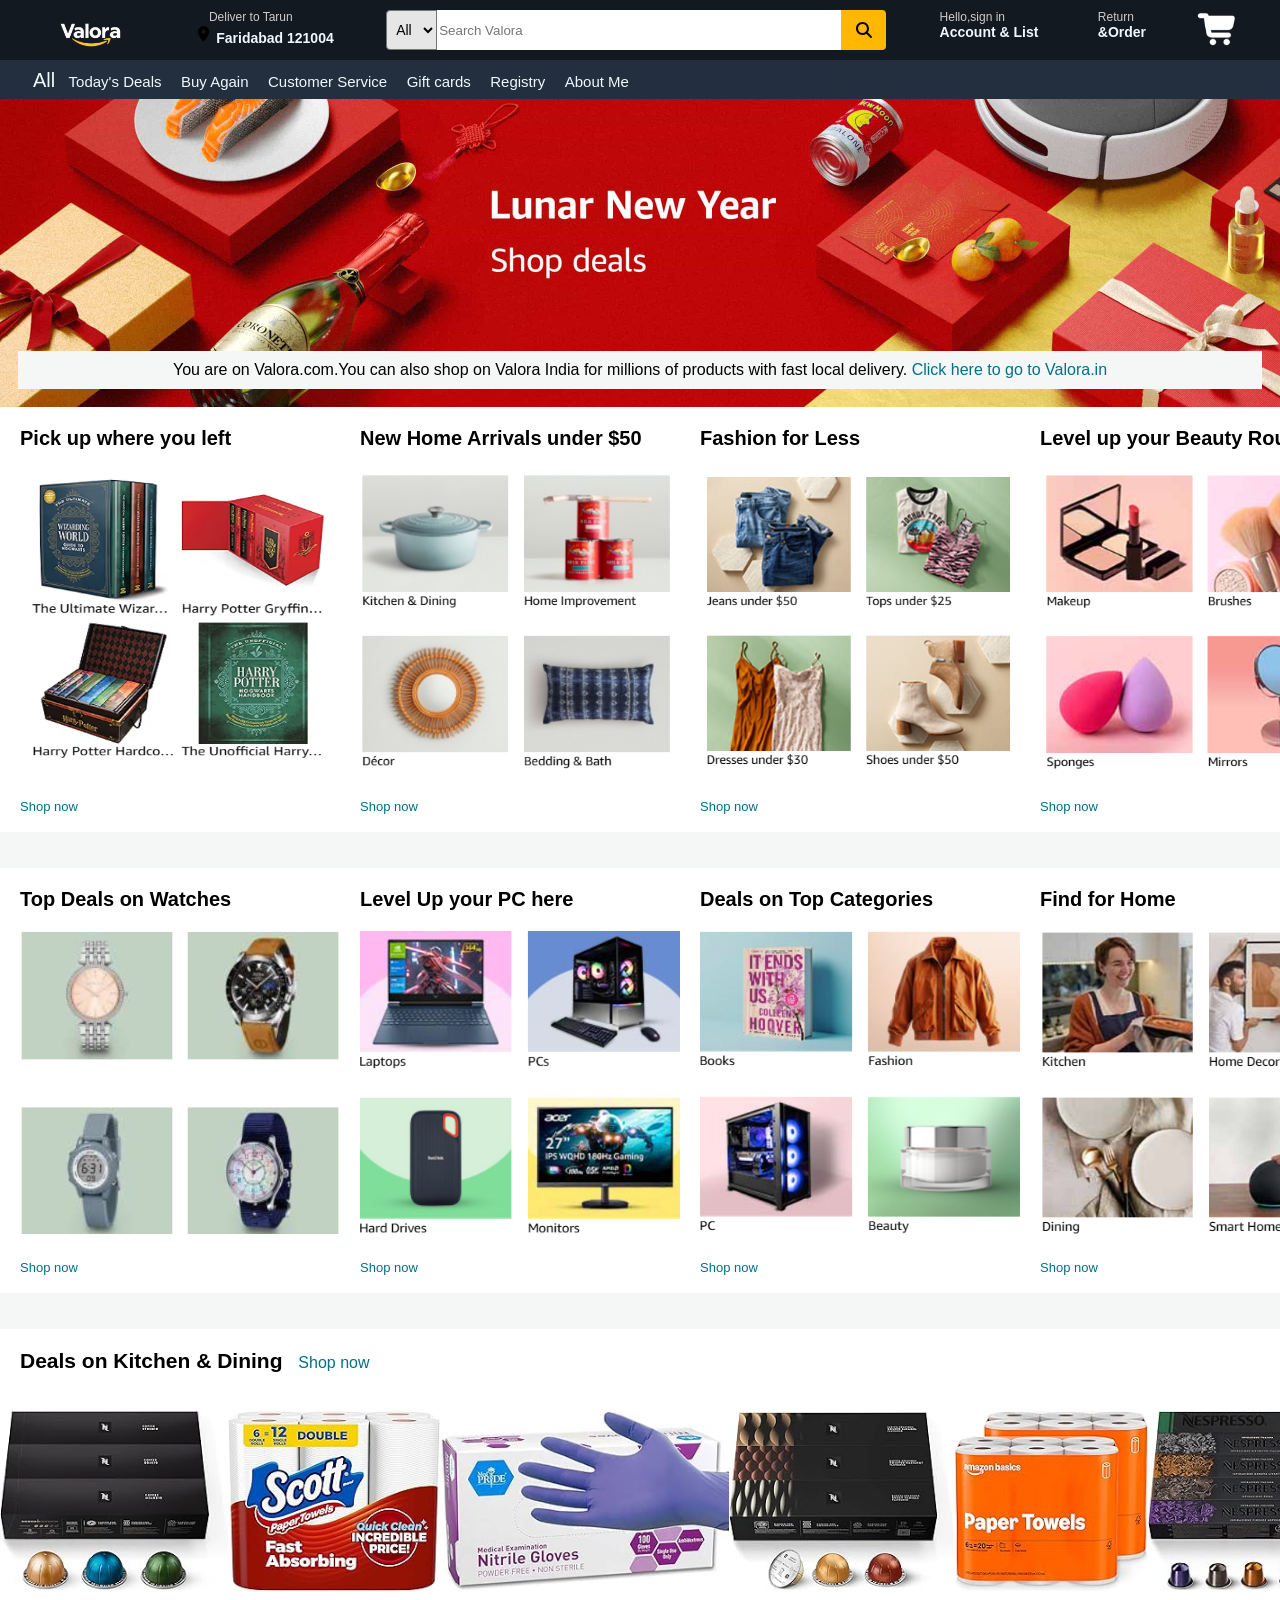
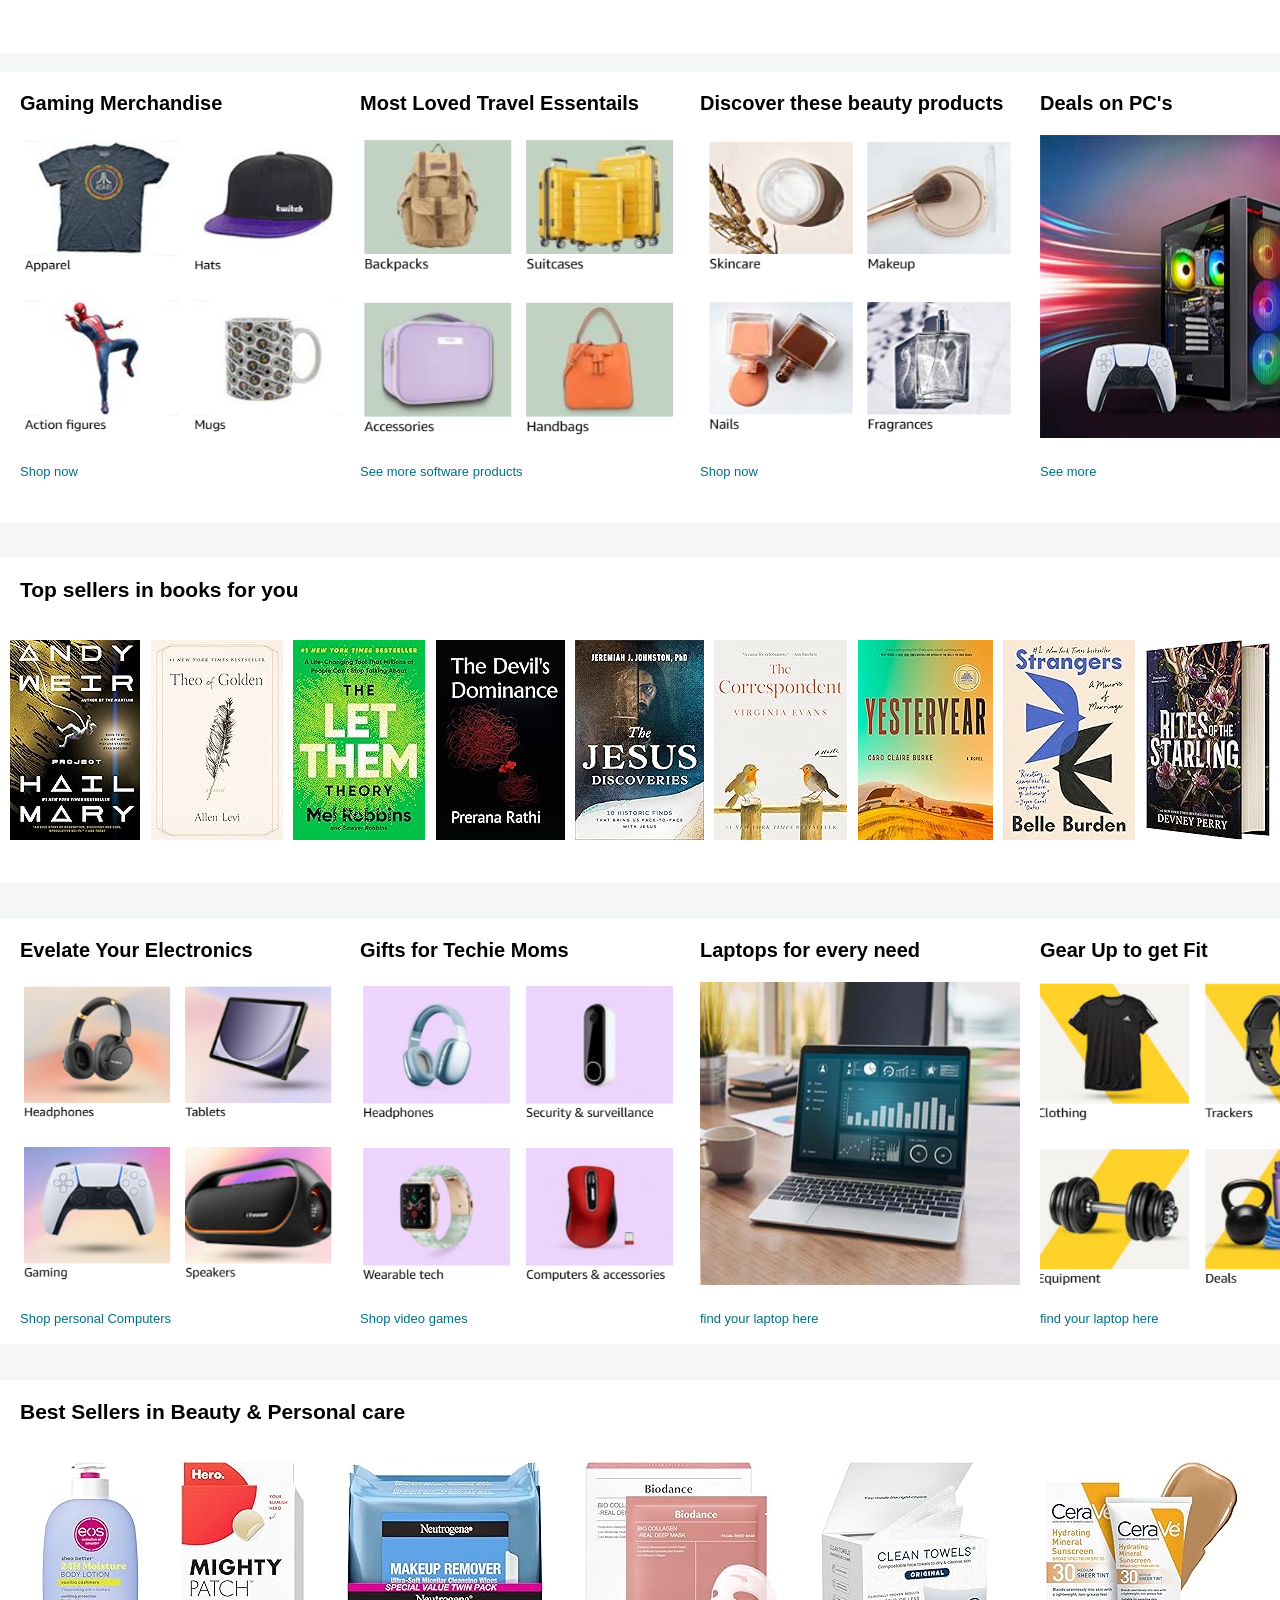
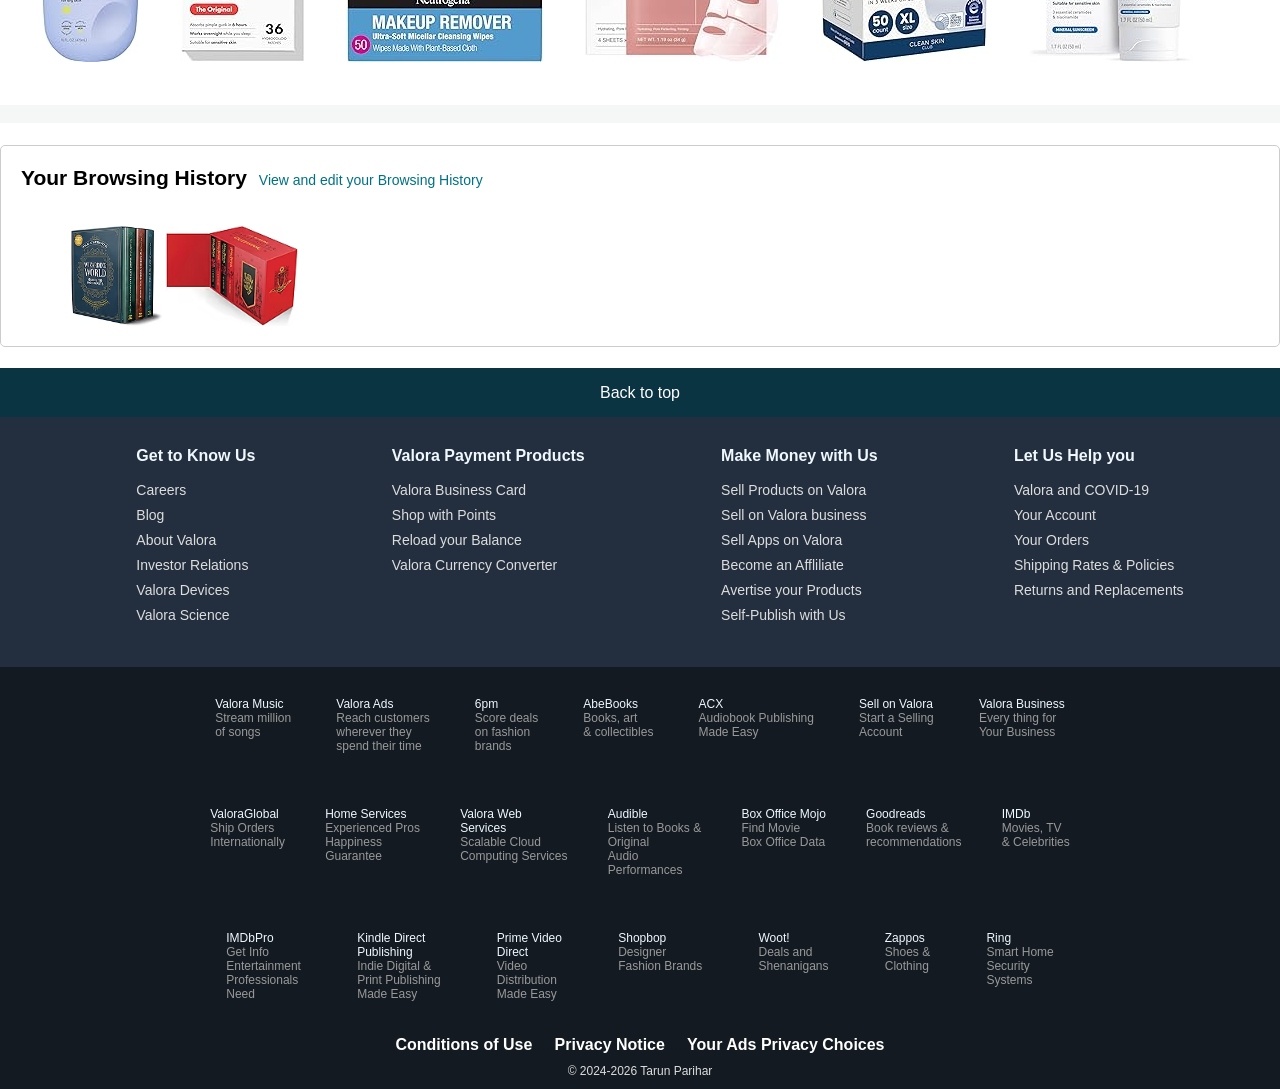
==== index.html @ 29816254 "Rename customer service page and update homepage links" ====
<!DOCTYPE html>
<html lang="en">

<head>
    <meta charset="UTF-8">
    <meta name="viewport" content="width=device-width, initial-scale=1.0">
    <title> Valora </title>

    <link rel="stylesheet" href="./styles/layout.css">
    <link rel="stylesheet" href="./styles/components.css">
    <link rel="stylesheet" href="./styles/main.css">
</head>

<body>

    <div class="navbar">
        <a href="./index.html"><img id="logo" src="./assets/images/Valora logo.png" alt="logo"></a>
        <div id="Deliver">
            <span style="margin: 15px;">
                Deliver to Tarun
            </span>
            <br>
            <span>
                <img style="height: 19px;" src="./assets/icons/location-dot-solid-full (1).svg" alt="location">
            </span>
            <span id="district">
                <b> Faridabad 121004</b>
            </span>
        </div>

        <div class="nav-search">
            <select class="search-select">
                <option>All</option>
                <option>All Departments</option>
                <option>Arts & Crafts</option>
                <option>Automotive</option>
                <option>Baby</option>
                <option>Books</option>
                <option>Boys's Fashion</option>
                <option>Deals</option>
                <option>Computers</option>
                <option>Digital Music</option>
            </select>
            <input class="search-bar" placeholder="Search Valora">

            <div>
                <button class="search-button">
                    <img style="height: 20px; margin-top: 3px;" src="./assets/icons/magnifying-glass-solid-full.svg" alt="">
                </button>
            </div>
        </div>
        <div id="Deliver">
            <span>
                Hello,sign in
            </span>
            <br>
            <span id="district">
                <b> Account & List </b>
            </span>
        </div>
        <div id="Deliver">
            <span>
                Return
            </span>
            <br>
            <span id="district">
                <b> &Order </b>
            </span>
        </div>
        <a href="./pages/Cart.html">
            <div id="deliver" style="text-decoration: none;">
                <img id="cart" src="./assets/icons/icons8-shopping-cart-64.png" alt="">
            </div>
        </a>
    </div>

    <div class="sub-nav-bar">
        <div id="all">
            <span>
                <img style="height: 17px; " src="/Images/bars-solid.svg" alt="">
            </span>
            <span style="color: aliceblue; font-size: 20px;">
                <a href="#" style="text-decoration: none; color: aliceblue;">All</a>
            </span>

        </div>
        <div style="display: inline-block;">
            <span style="color: aliceblue; font-size: 15px;">
                <a href="#" style="text-decoration: none; color: aliceblue;">Today's Deals</a>
            </span>
        </div>
        <div style="display: inline-block; margin-left: 15px;">
            <span style="color: aliceblue; font-size: 15px;">
                <a href="#" style="text-decoration: none; color: aliceblue;">Buy Again</a>
            </span>
        </div>
        <div style="display: inline-block; margin-left: 15px;">
            <span style="color: aliceblue; font-size: 15px;">
                <a href="./pages/customer-service.html" style="text-decoration: none; color: aliceblue;">Customer
                    Service</a>
            </span>
        </div>
        <div style="display: inline-block; margin-left: 15px;">
            <span style="color: aliceblue; font-size: 15px;">
                <a href="gift_card.html" target="_main" style="text-decoration: none; color: aliceblue;">Gift cards</a>
            </span>
        </div>
        <div style="display: inline-block; margin-left: 15px;">
            <span style="color: aliceblue; font-size: 15px;">
                <a href="registry.html" style="text-decoration: none; color: aliceblue;">
                    Registry</a>
            </span>
        </div>
        <div style="display: inline-block; margin-left: 15px;">
            <span style="color: aliceblue; font-size: 15px;">
                <a href="https://beacons.ai/tarun_programmer" style="text-decoration: none; color: aliceblue; "
                    target="_main">About
                    Me</a>
            </span>
        </div>
    </div>

    <div class="back-img">

        <br><br><br><br><br><br><br><br><br><br><br><br><br><br>
        <center>
            <div id="info">
                <center>
                    You are on Valora.com.You can also shop on Valora India for millions of products with fast local
                    delivery.
                    <a style="color: #007185; text-decoration: none;" href="https://www.amazon.in">
                        Click here to go to Valora.in
                    </a>
                </center>
            </div>
        </center>
        <br>
        <div id="item">
            <div class="pc">
                <span style="font-size: 20px; "> 
                    <b>
                        Pick up where you left
                    </b>
                </span>
                <span>
                    <img id="pc-img" src="./assets/images/Where-you-left.png" alt="">
                </span>
                <span><a style="text-decoration: none; color: #007185; font-size: 13px;" href="#">Shop now</a></span>
            </div>

            <div class="pc">
                <span style="font-size: 20px; ">
                    <b>
                        New Home Arrivals under $50
                    </b>
                </span>
                <span>
                    <img id="pc-img" src="./assets/images/Home-arrivals.png" alt="">
                </span>
                <span><a style="text-decoration: none; color: #007185; font-size: 13px;" href="#">Shop now</a></span>
            </div>

            <div class="pc">
                <span style="font-size: 20px; ">
                    <b>
                        Fashion for Less
                    </b>
                </span>
                <span>
                    <img id="pc-img" src="./assets/images/Fashion-for-less.png" alt="">
                </span>
                <span><a style="text-decoration: none; color: #007185; font-size: 13px;" href="#">Shop now</a></span>
            </div>

            <div class="pc">
                <span style="font-size: 20px; ">
                    <b>
                        Level up your Beauty Routine
                    </b>
                </span>
                <span>
                    <img id="pc-img" src="./assets/images/Beauty-routine.png" alt="">
                </span>
                <span>
                    <a style="text-decoration: none; color: #007185; font-size: 13px;" href="#">Shop now</a>
                </span>
            </div>
        </div>
        <br><br>
        <div id="item">
            <div class="pc">
                <span style="font-size: 20px; ">
                    <b>
                        Top Deals on Watches
                    </b>
                </span>
                <span>
                    <img id="pc-img" src="./assets/images/Watches.png" alt="">
                </span>
                <span><a style="text-decoration: none; color: #007185; font-size: 13px;" href="#">Shop now</a></span>
            </div>

            <div class="pc">
                <span style="font-size: 20px; ">
                    <b>
                        Level Up your PC here
                    </b>
                </span>
                <span>
                    <img id="pc-img" src="./assets/images/Pc-devices.png" alt="">
                </span>
                <span><a style="text-decoration: none; color: #007185; font-size: 13px;" href="#">Shop now</a></span>
            </div>

            <div class="pc">
                <span style="font-size: 20px; ">
                    <b>
                        Deals on Top Categories
                    </b>
                </span>
                <span>
                    <img id="pc-img" src="./assets/images/Top-category-deals.png" alt="">
                </span>
                <span><a style="text-decoration: none; color: #007185; font-size: 13px;" href="#">Shop now</a></span>
            </div>

            <div class="pc">
                <span style="font-size: 20px; ">
                    <b>
                        Find for Home
                    </b>
                </span>
                <span>
                    <img id="pc-img" src="./assets/images/Home-decor-deals.png" alt="">
                </span>
                <span><a style="text-decoration: none; color: #007185; font-size: 13px;" href="#">Shop now</a></span>
            </div>
        </div>

        <br><br>

        <div class="long-ad">
            <div style="margin-bottom: 20px;">
                <span>
                    <b style="font-size: 21px; padding-left: 20px;">
                        Deals on Kitchen & Dining
                    </b>
                </span>
                <span>
                    <a style="text-decoration: none; color: #007185; font-size: 16px; margin-left: 10px;" href="#">Shop
                        now</a>
                </span>
            </div>
            <br>
            <div id="long">
                <img id="Kitchen" src="./assets/images/Kitchen-item-1.jpg" alt="">
                <img id="Kitchen" src="./assets/images/Kitchen-item-2.jpg" alt="">
                <img id="Kitchen" src="./assets/images/Kitchen-item-3.jpg" alt="">
                <img id="Kitchen" src="./assets/images/Kitchen-item-4.jpg" alt="">
                <img id="Kitchen" src="./assets/images/Kitchen-item-5.jpg" alt="">
                <img id="Kitchen" src="./assets/images/Kitchen-item-6.jpg" alt="">
            </div>
        </div>

        <br>
        <div id="item">
            <div class="pc" style="height: 430px;">
                <span style="font-size: 20px; ">
                    <b>
                        Gaming Merchandise
                    </b>
                </span>
                <span>
                    <img id="pc-img" src="./assets/images/Gaming-merchandise.png" alt="">
                </span>
                <span><a style="text-decoration: none; color: #007185; font-size: 13px;" href="#">Shop now</a></span>
            </div>

            <div class="pc" style="height: 430px;">
                <span style="font-size: 20px; ">
                    <b>
                        Most Loved Travel Essentails
                    </b>
                </span>
                <span>
                    <img id="pc-img" src="./assets/images/Travel-essentials.png" alt="">
                </span>
                <span><a style="text-decoration: none; color: #007185; font-size: 13px;" href="#">See more software
                        products</a></span>
            </div>

            <div class="pc" style="height: 430px;">
                <span style="font-size: 20px; ">
                    <b>
                        Discover these beauty products
                    </b>
                </span>
                <span>
                    <img id="pc-img" src="./assets/images/Beauty-products.png" alt="">
                </span>
                <span><a style="text-decoration: none; color: #007185; font-size: 13px;" href="#">Shop now</a></span>
            </div>

            <div class="pc" style="height: 430px;">
                <span style="font-size: 20px; ">
                    <b>
                        Deals on PC's
                    </b>
                </span>
                <span>
                    <img id="pc-img" src="./assets/images/Pc-img.jpg" alt="">
                </span>
                <span><a style="text-decoration: none; color: #007185; font-size: 13px;" href="#">See more</a></span>
            </div>
        </div>
        <br><br>

        <div class="long-ad">
            <div style="margin-bottom: 20px;">
                <span>
                    <b style="font-size: 21px; padding-left: 20px;">
                        Top sellers in books for you
                    </b>
                </span>

            </div>
            <br>
            <div id="item">
                <img id="book" src="./assets/images/Book-img-1.jpg" alt="">
                <img id="book" src="./assets/images/Book-img-2.jpg" alt="">
                <img id="book" src="./assets/images/Book-img-3.jpg" alt="">
                <img id="book" src="./assets/images/Book-img-4.jpg" alt="">
                <img id="book" src="./assets/images/Book-img-5.jpg" alt="">
                <img id="book" src="./assets/images/Book-img-6.jpg" alt="">
                <img id="book" src="./assets/images/Book-img-7.jpg" alt="">
                <img id="book" src="./assets/images/Book-img-8.jpg" alt="">
                <img id="book" src="./assets/images/Book-img-9.jpg" alt="">
            </div>
        </div> <br><br>

        <div id="item">
            <div class="pc">
                <span style="font-size: 20px; ">
                    <b>
                        Evelate Your Electronics
                    </b>
                </span>
                <span>
                    <img id="pc-img" src="./assets/images/Electronics.png" alt="">
                </span>
                <span><a style="text-decoration: none; color: #007185; font-size: 13px;" href="#">Shop personal
                        Computers</a></span>
            </div>

            <div class="pc">
                <span style="font-size: 20px; ">
                    <b>
                        Gifts for Techie Moms
                    </b>
                </span>
                <span>
                    <img id="pc-img" src="./assets/images/Tech-gifts.png" alt="">
                </span>
                <span><a style="text-decoration: none; color: #007185; font-size: 13px;" href="#">Shop video games
                    </a></span>
            </div>

            <div class="pc">
                <span style="font-size: 20px; ">
                    <b>
                        Laptops for every need
                    </b>
                </span>
                <span>
                    <img id="pc-img" src="./assets/images/Laptop.jpg" alt="">
                </span>
                <span><a style="text-decoration: none; color: #007185; font-size: 13px;" href="#">find your laptop
                        here</a></span>
            </div>
            <div class="pc">
                <span style="font-size: 20px; ">
                    <b>
                        Gear Up to get Fit
                    </b>
                </span>
                <span>
                    <img id="pc-img" src="./assets/images/Fitness.png" alt="">
                </span>
                <span><a style="text-decoration: none; color: #007185; font-size: 13px;" href="#">find your laptop
                        here</a></span>
            </div>
        </div>
        <br><br>

        <div class="long-ad">
            <div style="margin-bottom: 20px;">
                <span>
                    <b style="font-size: 21px; padding-left: 20px;">
                        Best Sellers in Beauty & Personal care
                    </b>
                </span>

            </div>
            <br>
            <div id="long">
                <img id="book" src="./assets/images/beauty-product-1.jpg" alt="">
                <img id="book" src="./assets/images/beauty-product-2.jpg" alt="">
                <img id="book" src="./assets/images/beauty-product-3.jpg" alt="">
                <img id="book" src="./assets/images/beauty-product-4.jpg" alt="">
                <img id="book" src="./assets/images/beauty-product-5.jpg" alt="">
                <img id="book" src="./assets/images/beauty-product-6.jpg" alt="">
            </div>
        </div>

        <br>
        <div id="recent">

            <div style="height: 200px; width: 100%; border-radius: 5px; border: 1px solid #ccc; ">
                <div id="History" style="padding: 20px 20px 20px 20px ;">
                    <span>
                        <b style="font-size: 21px;">
                            Your Browsing History
                        </b>
                    </span>
                    <span>
                        <a style="text-decoration: none; color: #007185; font-size: 14px; margin-left: 6px;"
                            href="#">View and edit your Browsing History</a>
                    </span>
                    <br><br><br>
                    <img style="margin-left: 50px; height: 100px;" src="./assets/images/Recommendation-1.avif" alt="">
                    <img style="height: 100px;" src="./assets/images/Recommendation-2.avif" alt="">
                </div>
            </div>
        </div>

        <a href="#" class="top">
            <center>
                <span style="color: white;">
                    Back to top
                </span>
            </center>
        </a href="#">

        <div class="up-foot">

            <div class="know">
                <span style="color: aliceblue; font-size: 16px; margin-left: 40px;"> <b>Get to Know Us</b> </span>
                <ul style="list-style: none;">
                    <li style="margin-top: 7px;">
                        <a style="text-decoration: none; color: #dddddd; font-size: 14px; " href="#">Careers</a>
                    </li>
                    <li style="margin-top: 7px;">
                        <a style="text-decoration: none; color: #dddddd; font-size: 14px; " href="#">Blog</a>
                    </li>
                    <li style="margin-top: 7px;">
                        <a style="text-decoration: none; color: #dddddd; font-size: 14px; " href="#">About Valora</a>
                    </li>
                    <li style="margin-top: 7px;">
                        <a style="text-decoration: none; color: #dddddd; font-size: 14px; " href="#">Investor
                            Relations</a>
                    </li>
                    <li style="margin-top: 7px;">
                        <a style="text-decoration: none; color: #dddddd; font-size: 14px; " href="#">Valora Devices</a>
                    </li>
                    <li style="margin-top: 7px;">
                        <a style="text-decoration: none; color: #dddddd; font-size: 14px; " href="#">Valora Science</a>
                    </li>
                </ul>
            </div>

            <div class="know">
                <span style="color: aliceblue; font-size: 16px; margin-left: 40px;"> <b>Valora Payment Products</b>
                </span>
                <ul style="list-style: none;">
                    <li style="margin-top: 7px;">
                        <a style="text-decoration: none; color: #dddddd; font-size: 14px; " href="#">Valora Business
                            Card</a>
                    </li>
                    <li style="margin-top: 7px;">
                        <a style="text-decoration: none; color: #dddddd; font-size: 14px; " href="#">Shop with
                            Points</a>
                    </li>
                    <li style="margin-top: 7px;">
                        <a style="text-decoration: none; color: #dddddd; font-size: 14px; " href="#">Reload your
                            Balance</a>
                    </li>
                    <li style="margin-top: 7px;">
                        <a style="text-decoration: none; color: #dddddd; font-size: 14px; " href="#">Valora Currency
                            Converter</a>
                    </li>
                    <li style="margin-top: 7px;">
                        <a style="text-decoration: none; color: #232F3E; font-size: 14px; " href="#"> .</a>
                    </li>
                    <li style="margin-top: 7px;">
                        <a style="text-decoration: none; color: #232F3E; font-size: 14px; " href="#"> .</a>
                    </li>
                </ul>
            </div>
            <div class="know">
                <span style="color: aliceblue; font-size: 16px; margin-left: 40px;"> <b>Make Money with Us</b> </span>
                <ul style="list-style: none;">
                    <li style="margin-top: 7px;">
                        <a style="text-decoration: none; color: #dddddd; font-size: 14px; " href="#">Sell Products on
                            Valora</a>
                    </li>
                    <li style="margin-top: 7px;">
                        <a style="text-decoration: none; color: #dddddd; font-size: 14px; " href="#">Sell on Valora
                            business</a>
                    </li>
                    <li style="margin-top: 7px;">
                        <a style="text-decoration: none; color: #dddddd; font-size: 14px; " href="#">Sell Apps on
                            Valora</a>
                    </li>
                    <li style="margin-top: 7px;">
                        <a style="text-decoration: none; color: #dddddd; font-size: 14px; " href="#">Become an
                            Affliliate</a>
                    </li>
                    <li style="margin-top: 7px;">
                        <a style="text-decoration: none; color: #dddddd; font-size: 14px; " href="#">Avertise your
                            Products</a>
                    </li>
                    <li style="margin-top: 7px;">
                        <a style="text-decoration: none; color: #dddddd; font-size: 14px; " href="#">Self-Publish with
                            Us</a>
                    </li>
                </ul>
            </div>
            <div class="know">
                <span style="color: aliceblue; font-size: 16px; margin-left: 40px;"> <b>Let Us Help you</b> </span>
                <ul style="list-style: none;">
                    <li style="margin-top: 7px;">
                        <a style="text-decoration: none; color: #dddddd; font-size: 14px; " href="#">Valora and
                            COVID-19</a>
                    </li>
                    <li style="margin-top: 7px;">
                        <a style="text-decoration: none; color: #dddddd; font-size: 14px; " href="#">Your Account</a>
                    </li>
                    <li style="margin-top: 7px;">
                        <a style="text-decoration: none; color: #dddddd; font-size: 14px; " href="#">Your Orders</a>
                    </li>
                    <li style="margin-top: 7px;">
                        <a style="text-decoration: none; color: #dddddd; font-size: 14px; " href="#">Shipping Rates &
                            Policies</a>
                    </li>
                    <li style="margin-top: 7px;">
                        <a style="text-decoration: none; color: #dddddd; font-size: 14px; " href="#">Returns and
                            Replacements</a>
                    </li>
                    <li style="margin-top: 7px;">
                        <a style="text-decoration: none; color: #232F3E; font-size: 14px; " href="#">.</a>
                    </li>
                </ul>
            </div>
        </div>
        <div id="upper-footer" style="background-color: #131a22; height: 392px; width: 100%; padding-top: 30px;">
            <div style="display: flex; justify-content: space-evenly; padding-left: 170px; padding-right: 170px;">
                <a href="" id="music">
                    Valora Music
                    <br>
                    <span id="define" style="color: #999999;">
                        Stream million
                        <br> of songs
                    </span>
                </a>
                <a href="" id="music">
                    Valora Ads
                    <br>
                    <span id="define" style="color: #999999;">
                        Reach customers <br> wherever they <br> spend their time
                    </span>
                </a>

                <a href="" id="music">
                    6pm
                    <br>
                    <span id="define" style="color: #999999;">
                        Score deals <br> on fashion <br> brands
                    </span>
                </a> <a href="" id="music">
                    AbeBooks
                    <br>
                    <span id="define" style="color: #999999;">
                        Books, art <br> & collectibles
                    </span>
                </a> <a href="" id="music">
                    ACX
                    <br>
                    <span id="define" style="color: #999999;">
                        Audiobook Publishing <br> Made Easy
                    </span>
                </a> <a href="" id="music">
                    Sell on Valora
                    <br>
                    <span id="define" style="color: #999999;">
                        Start a Selling <br> Account
                    </span>
                </a> <a href="" id="music">
                    Valora Business
                    <br>
                    <span id="define" style="color: #999999;">
                        Every thing for <br> Your Business
                    </span>
                </a>

            </div>

            <br><br><br>
            <div style="display: flex; justify-content: space-evenly; padding-left: 170px; padding-right: 170px;"> <a
                    href="" id="music">
                    ValoraGlobal
                    <br>
                    <span id="define" style="color: #999999;">
                        Ship Orders <br> Internationally
                    </span>
                </a>
                <a href="" id="music">
                    Home Services
                    <br>
                    <span id="define" style="color: #999999;">
                        Experienced Pros <br>Happiness <br>Guarantee
                    </span>
                </a>

                <a href="" id="music">
                    Valora Web <br> Services
                    <br>
                    <span id="define" style="color: #999999;">
                        Scalable Cloud <br>
                        Computing Services
                    </span>
                </a>
                <a href="" id="music">
                    Audible
                    <br>
                    <span id="define" style="color: #999999;">
                        Listen to Books & <br> Original <br>
                        Audio <br> Performances
                    </span>
                </a> <a href="" id="music">
                    Box Office Mojo
                    <br>
                    <span id="define" style="color: #999999;">
                        Find Movie <br>
                        Box Office Data
                    </span>
                </a> <a href="" id="music">
                    Goodreads
                    <br>
                    <span id="define" style="color: #999999;">
                        Book reviews
                        & <br> recommendations
                    </span>
                </a> <a href="" id="music">
                    IMDb
                    <br>
                    <span id="define" style="color: #999999;">
                        Movies, TV <br>
                        & Celebrities
                    </span>
                </a>

            </div>

            <br><br><br>
            <div style="display: flex; justify-content: space-evenly; padding-left: 170px; padding-right: 170px;">

                <a href="" id="music">
                    IMDbPro
                    <br>
                    <span id="define" style="color: #999999;">
                        Get Info <br> Entertainment <br>
                        Professionals <br> Need
                    </span>
                </a>

                <a href="" id="music">
                    Kindle Direct <br> Publishing
                    <br>
                    <span id="define" style="color: #999999;">
                        Indie Digital & <br> Print Publishing <br>
                        Made Easy
                    </span>
                </a>

                <a href="" id="music">
                    Prime Video <br> Direct
                    <br>
                    <span id="define" style="color: #999999;">
                        Video <br> Distribution <br>
                        Made Easy
                    </span>
                </a>

                <a href="" id="music">
                    Shopbop
                    <br>
                    <span id="define" style="color: #999999;">
                        Designer <br>
                        Fashion Brands
                    </span>
                </a> <a href="" id="music">
                    Woot!
                    <br>
                    <span id="define" style="color: #999999;">
                        Deals and <br>
                        Shenanigans
                    </span>
                </a>

                <a href="" id="music">
                    Zappos
                    <br>
                    <span id="define" style="color: #999999;">
                        Shoes & <br>
                        Clothing
                    </span>
                </a>

                <a href="" id="music">
                    Ring
                    <br>
                    <span id="define" style="color: #999999;">
                        Smart Home <br>
                        Security <br> Systems
                    </span>
                </a>

            </div>
            <div>
                <div class="foot">
                    <span>
                        <b> Conditions of Use </b>
                    </span>
                    <span style="color: #131a22;">.....</span>
                    <span>
                        <b> Privacy Notice </b>
                    </span>
                    <span style="color: #131a22;">.....</span>
                    <span>
                        <b> Your Ads Privacy Choices </b>
                    </span>
                </div>
                <div style="display: flex; justify-content: center; margin-top: 10px;">
                    <span style="color: #dddddd; font-size: 12px;">
                        &#169; 2024-2026 Tarun Parihar
                    </span>
                </div>
            </div>

        </div>

    </div>

</body>

</html>
---- styles/layout.css ----
body {
    margin: 0;
    padding: 0;
    font-family: "Amazon Ember", Arial, sans-serif;
    background-color: #f5f6f6;
}

.navbar {
    height: 60px;
    width: 100%;
    background-color: #131921;
    display: flex;
    justify-content: space-evenly;
}

.sub-nav-bar {
    height: 39px;
    width: 100%;
    background-color: #232f3e;
}

.back-img {
    height: 600px;
    width: 100%;
    background-image: url(../assets/images/banner.jpg);
    background-size: cover;
}

#info {
    width: 95%;
    background-color: #f5f6f6;
    padding: 10px 14px;
}

#item {
    display: flex;
    justify-content: space-evenly;
}

#long {
    display: flex;
    justify-content: space-evenly;
}

.long-ad {
    height: 285px;
    width: 100%;
    background-color: #ffffff;
    padding: 20px 0;
}

#recent {
    height: 245px;
    background-color: #ffffff;
    display: flex;
    flex-direction: row;
    align-items: center;
}

.top {
    height: 49px;
    width: 100%;
    background-color: rgb(10, 52, 65);
    display: flex;
    justify-content: center;
    align-items: center;
    text-decoration: none;
}

.up-foot {
    height: 250px;
    width: 100%;
    background-color: #232F3E;
    display: flex;
    justify-content: space-evenly;
}

.foot {
    display: flex;
    justify-content: center;
    margin-top: 35px;
    color: white;
}
---- styles/components.css ----
.nav-search {
    display: flex;
    height: 40px;
    padding: 10px 4px 10px 3px;
    border-radius: 4px;
}

.search-bar {
    width: 400px;
    border: none;
}

.search-select {
    width: 51px;
    border-radius: 4px 0 0 4px;
    background-color: #e6e6e6;
    padding-left: 5px;
    font-size: 14px;
}

.search-button {
    width: 45px;
    height: 40px;
    border-radius: 0 4px 4px 0;
    border: none;
    background-color: #ffb700;
}

.pc {
    width: 335px;
    height: 405px;
    background-color: #ffffff;
    padding-top: 20px;
    padding-left: 20px;
    display: inline-block;
}

#pc-img {
    width: 320px;
    height: 303px;
    margin: 20px 0;
}

#Kitchen {
    height: 180px;
}

.know {
    padding-top: 30px;
    display: inline-block;
}
---- styles/main.css ----
#logo {
    height: 70px;
    color: white;
}

#Deliver {
    color: #ccc;
    font-size: 12px;
    margin: 10px;
    text-decoration: none;
}

#district {
    color: aliceblue;
    font-size: 14px;
}

#cart {
    height: 45px;
    margin-top: 7px;
}

#all {
    padding: 9px 9px 8px 29px;
    font-size: 14px;
    display: inline-block;
}

#History {
    font-family: "Amazon Ember", Arial, sans-serif;
}

#music {
    color: aliceblue;
    font-size: 12px;
    text-decoration: none;
}

#upper-footer {
    font-family: "Amazon Ember", Arial, sans-serif;
}

/* Hover effects */

#but-again:hover {
    border: 2px solid white;
}

.top:hover {
    background-color: rgb(25, 66, 79);
}

li:hover {
    text-decoration: underline solid #dddddd;
}

#define:hover {
    text-decoration: underline solid #999999;
}

#music:hover {
    text-decoration: underline solid white;
}
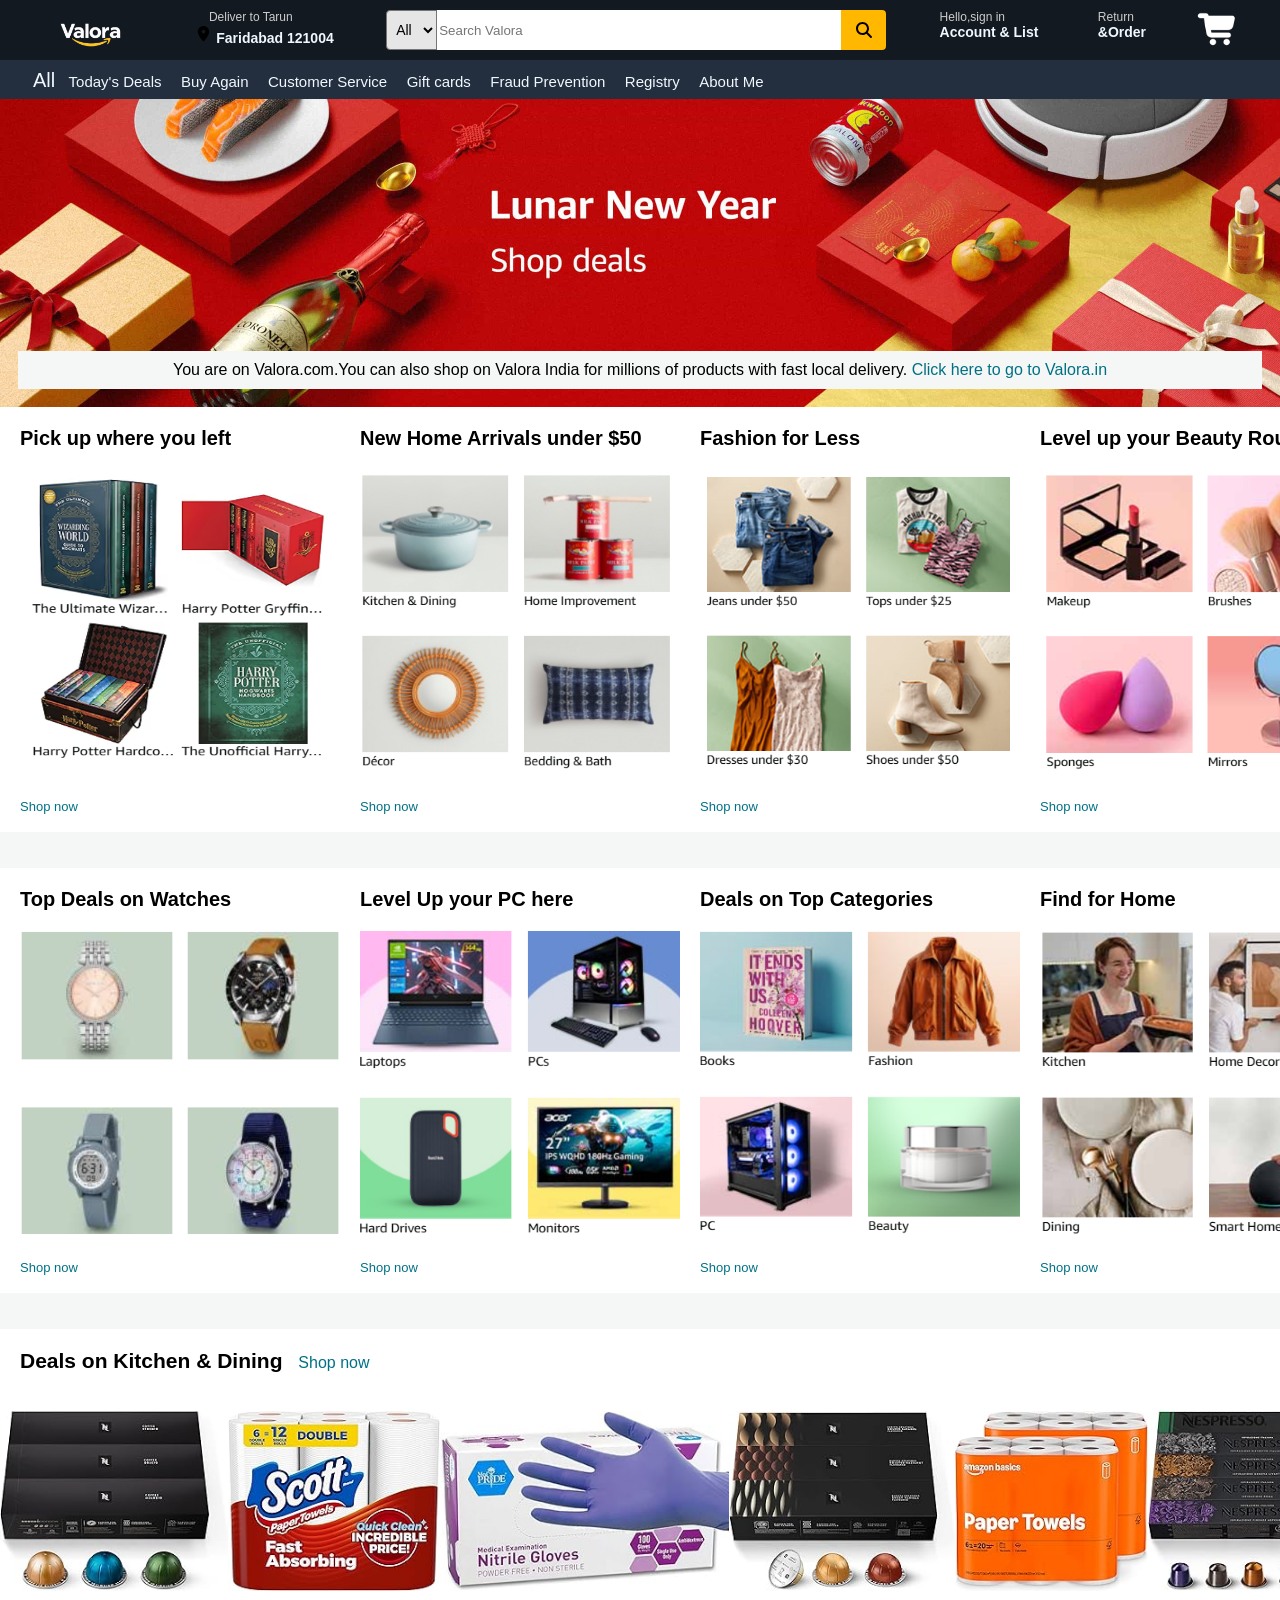
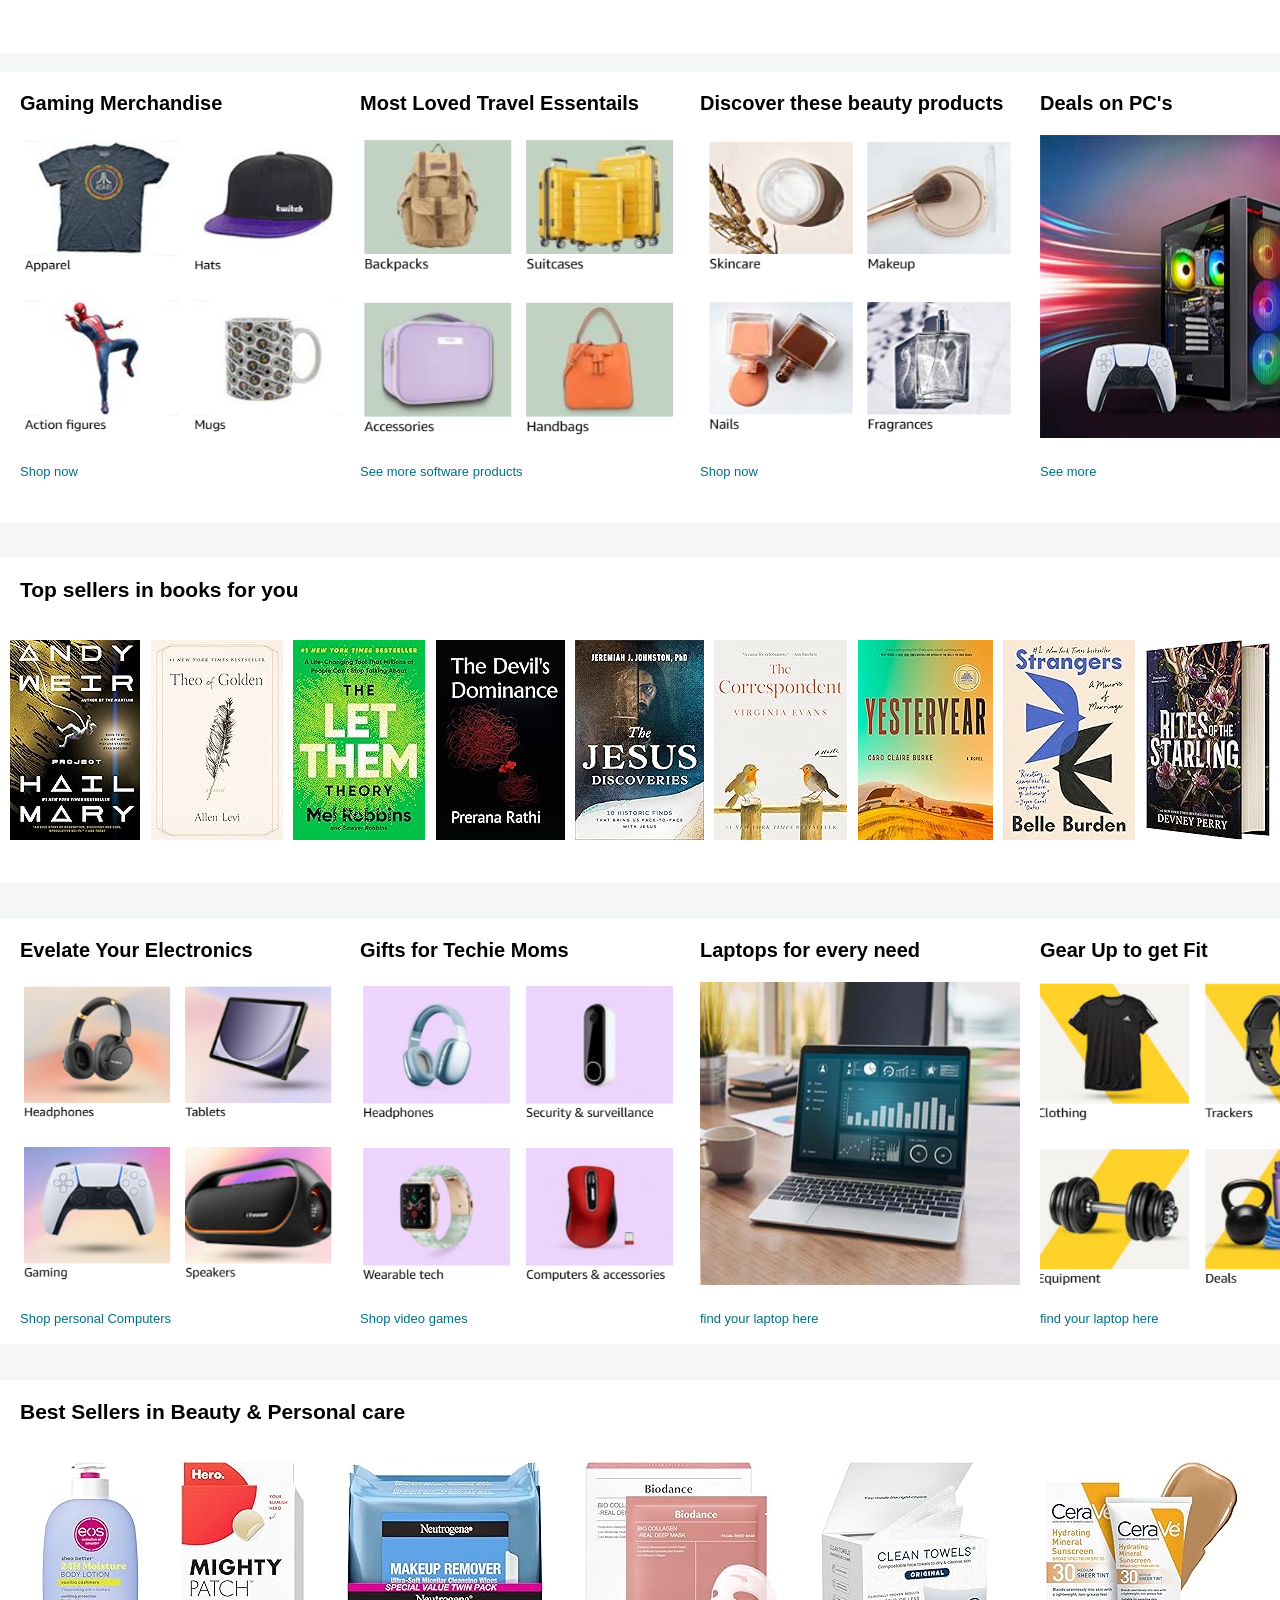
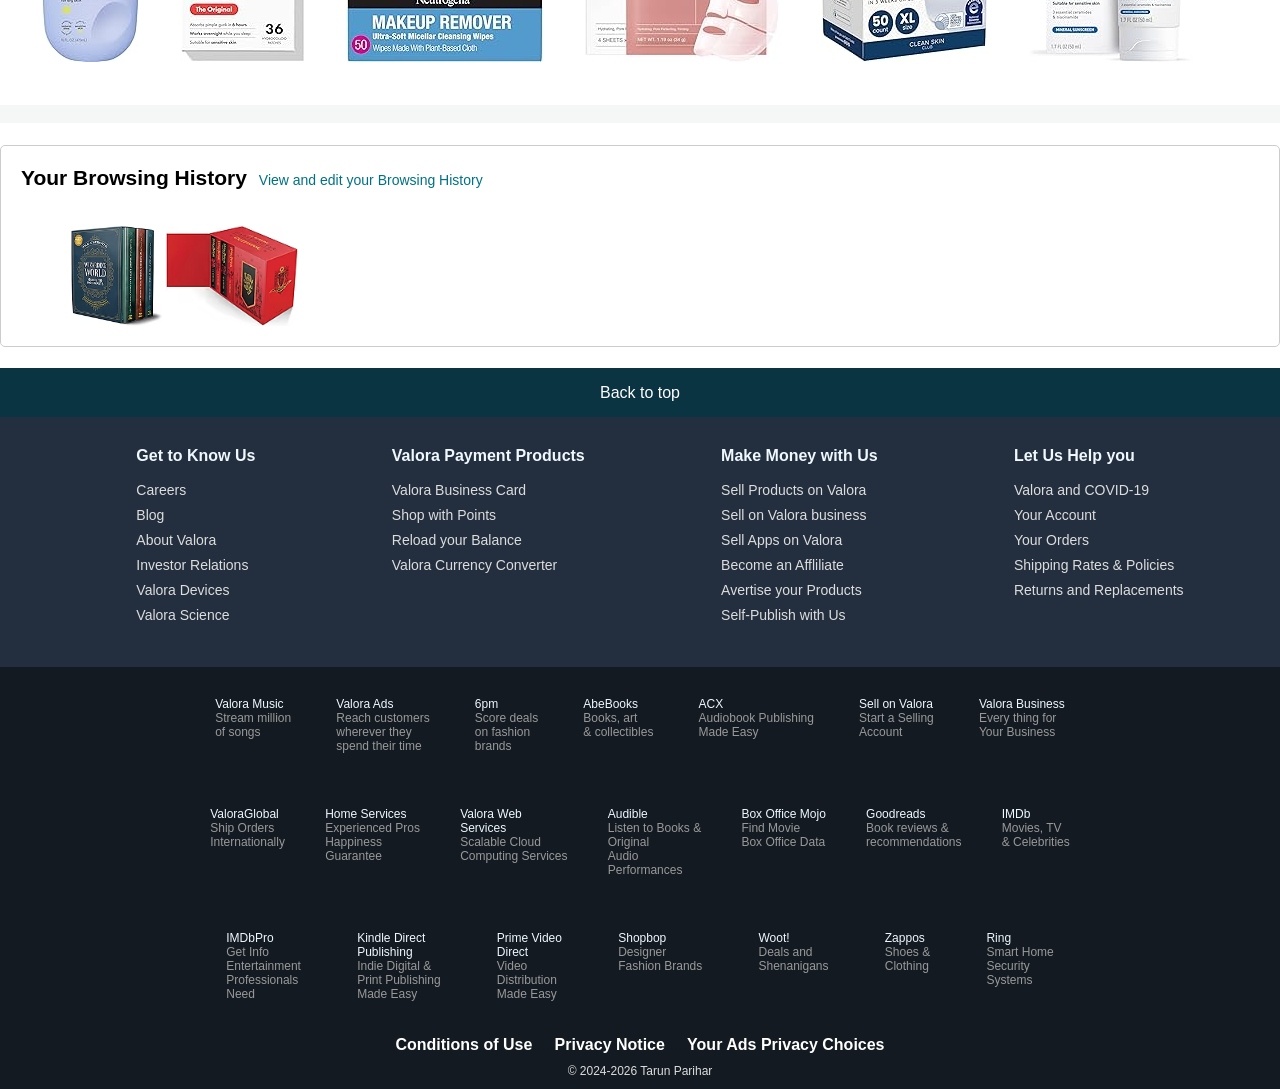
==== commit 4e86a95b: "Add fraud prevention links across site" ====
--- a/index.html
+++ b/index.html
@@ -102,7 +102,13 @@
         </div>
         <div style="display: inline-block; margin-left: 15px;">
             <span style="color: aliceblue; font-size: 15px;">
-                <a href="gift_card.html" target="_main" style="text-decoration: none; color: aliceblue;">Gift cards</a>
+                <a href="./pages/Gift-card.html" style="text-decoration: none; color: aliceblue;">Gift cards</a>
+            </span>
+        </div>
+        <div style="display: inline-block; margin-left: 15px;">
+            <span style="color: aliceblue; font-size: 15px;">
+                <a href="./pages/Fraud-prevention.html" style="text-decoration: none; color: aliceblue;">Fraud
+                    Prevention</a>
             </span>
         </div>
         <div style="display: inline-block; margin-left: 15px;">
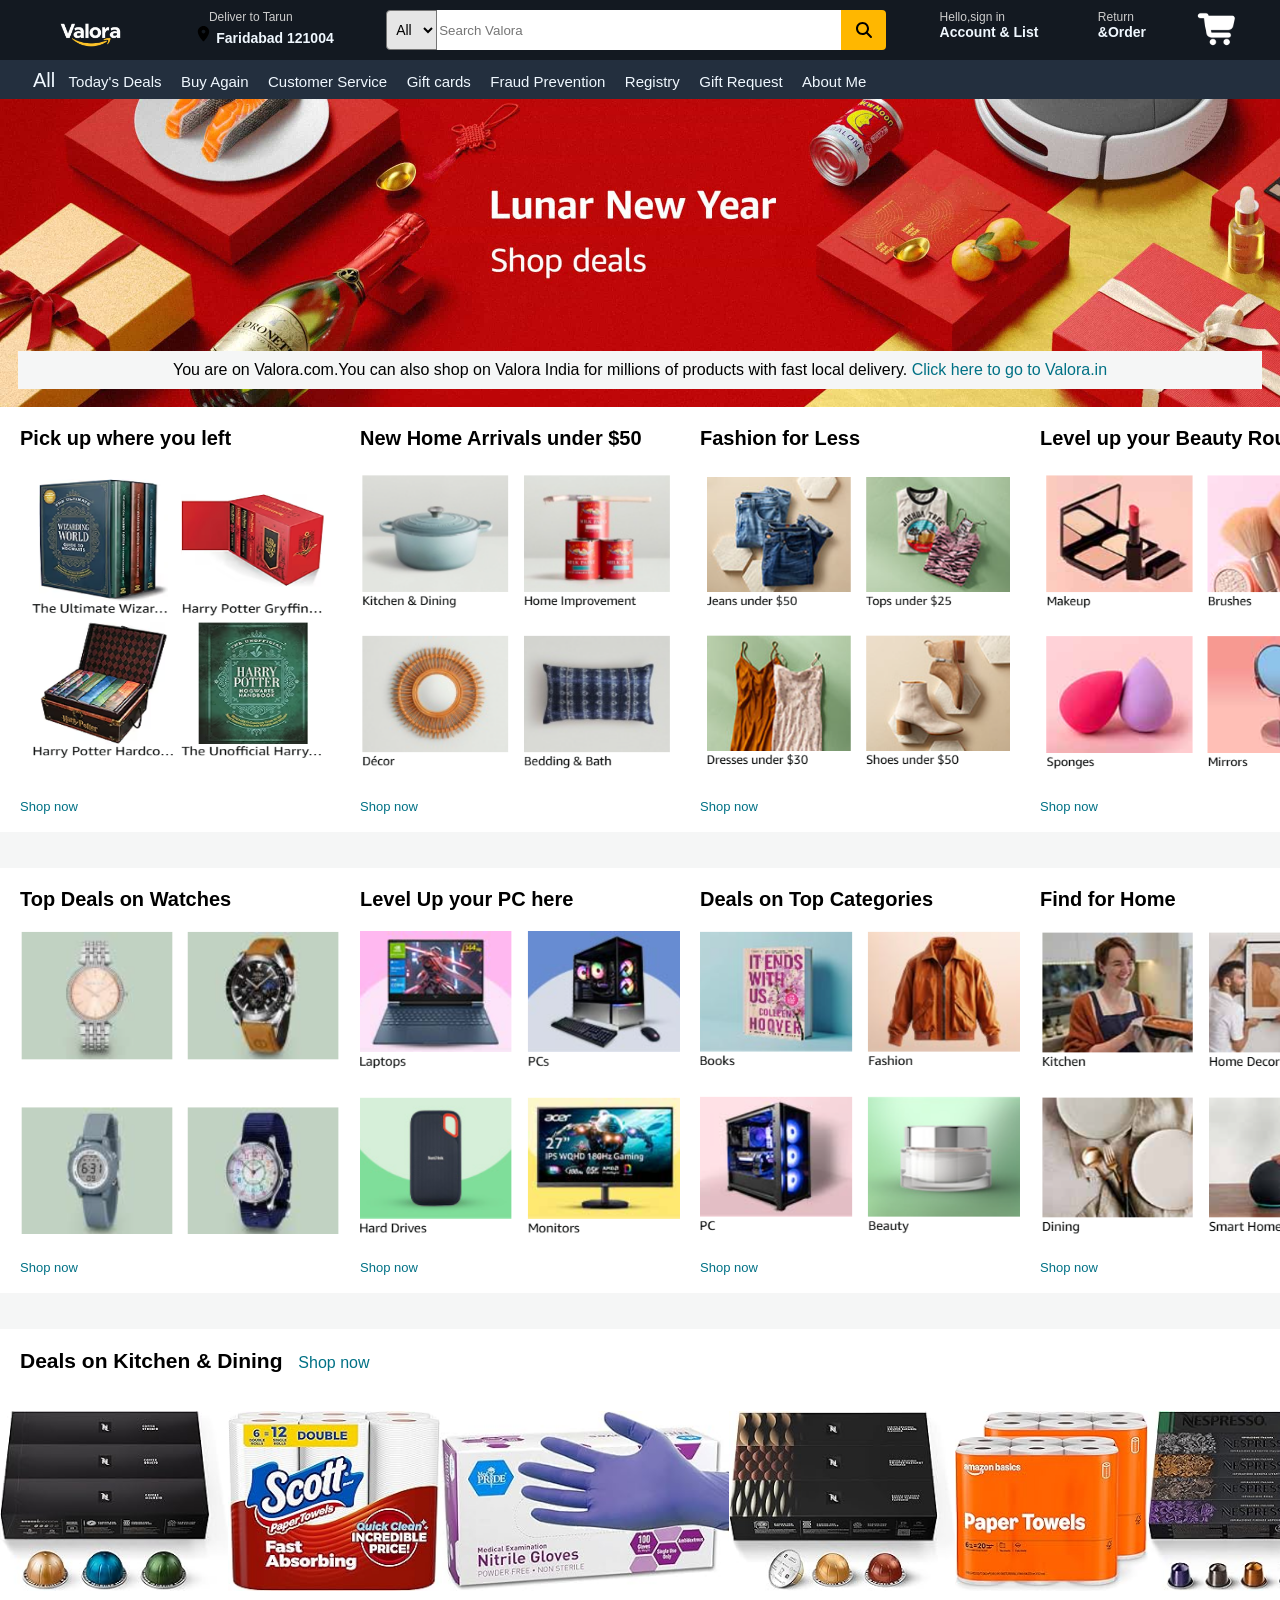
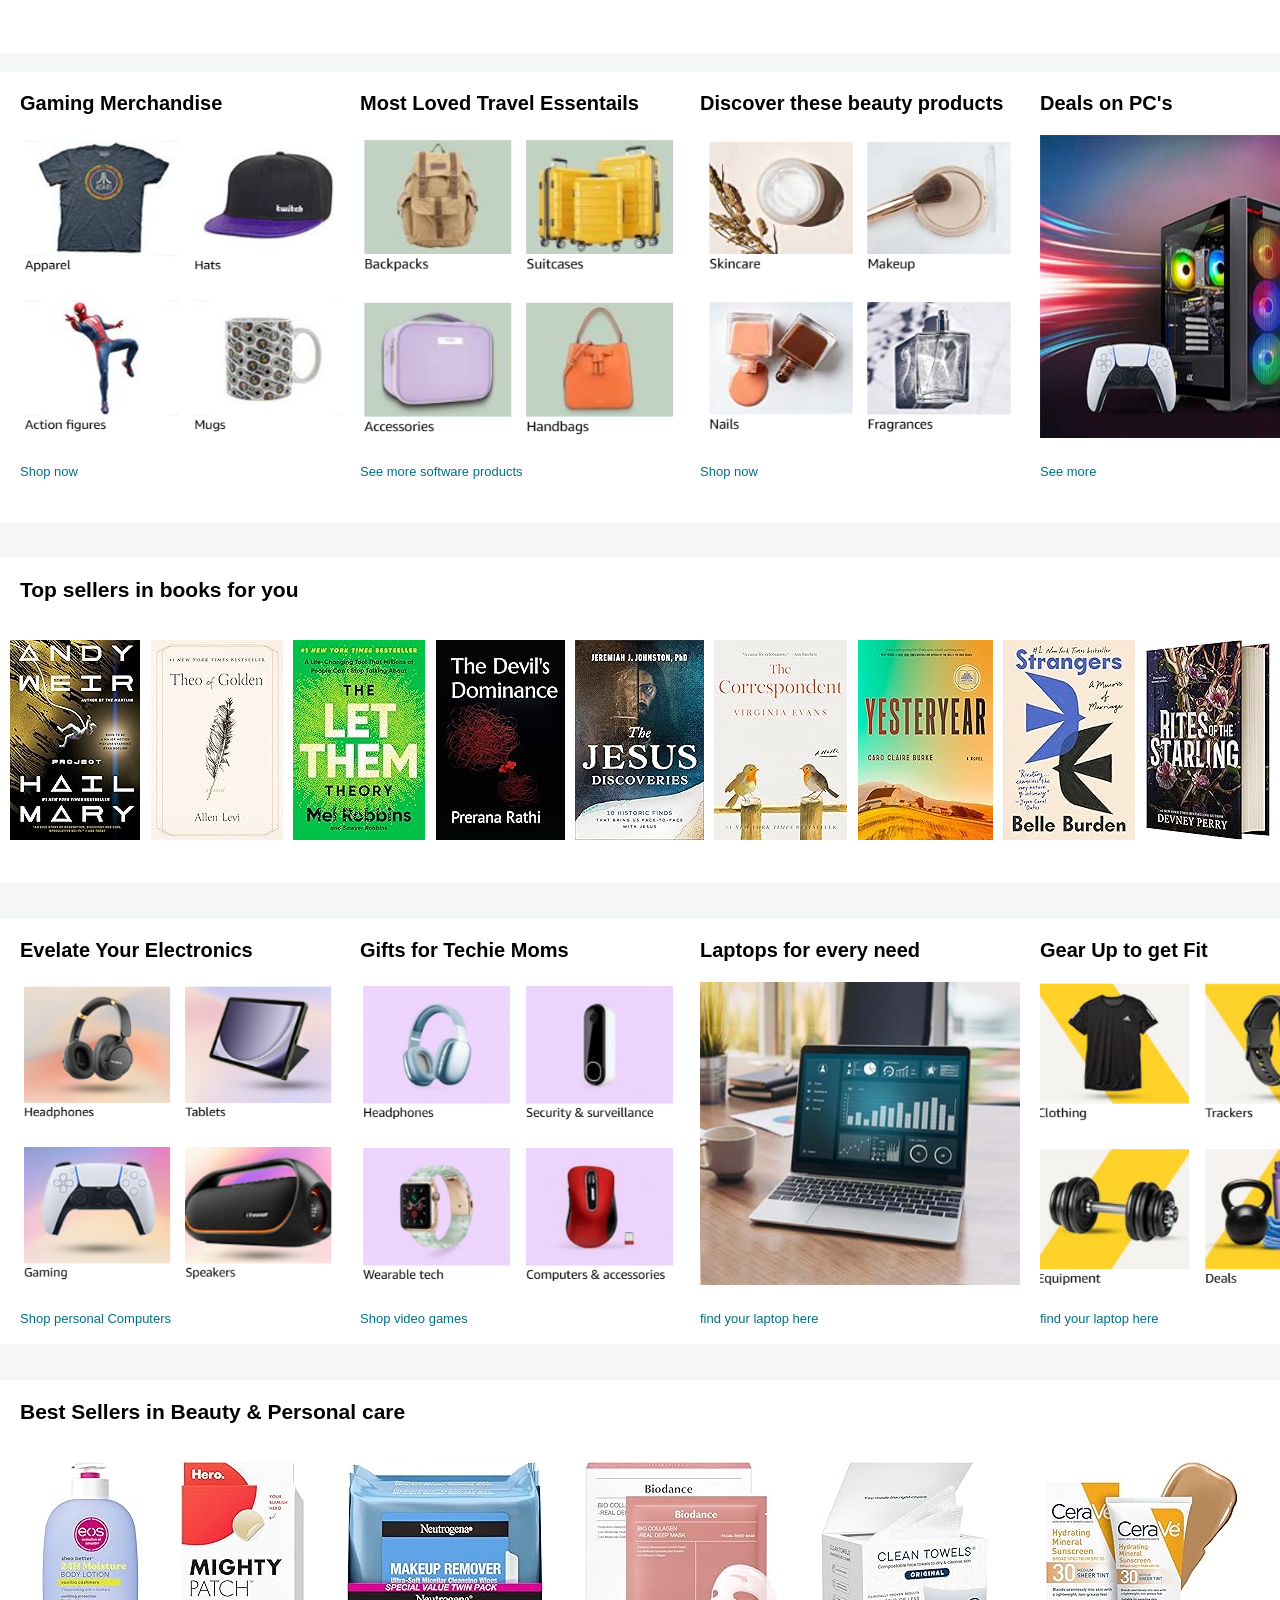
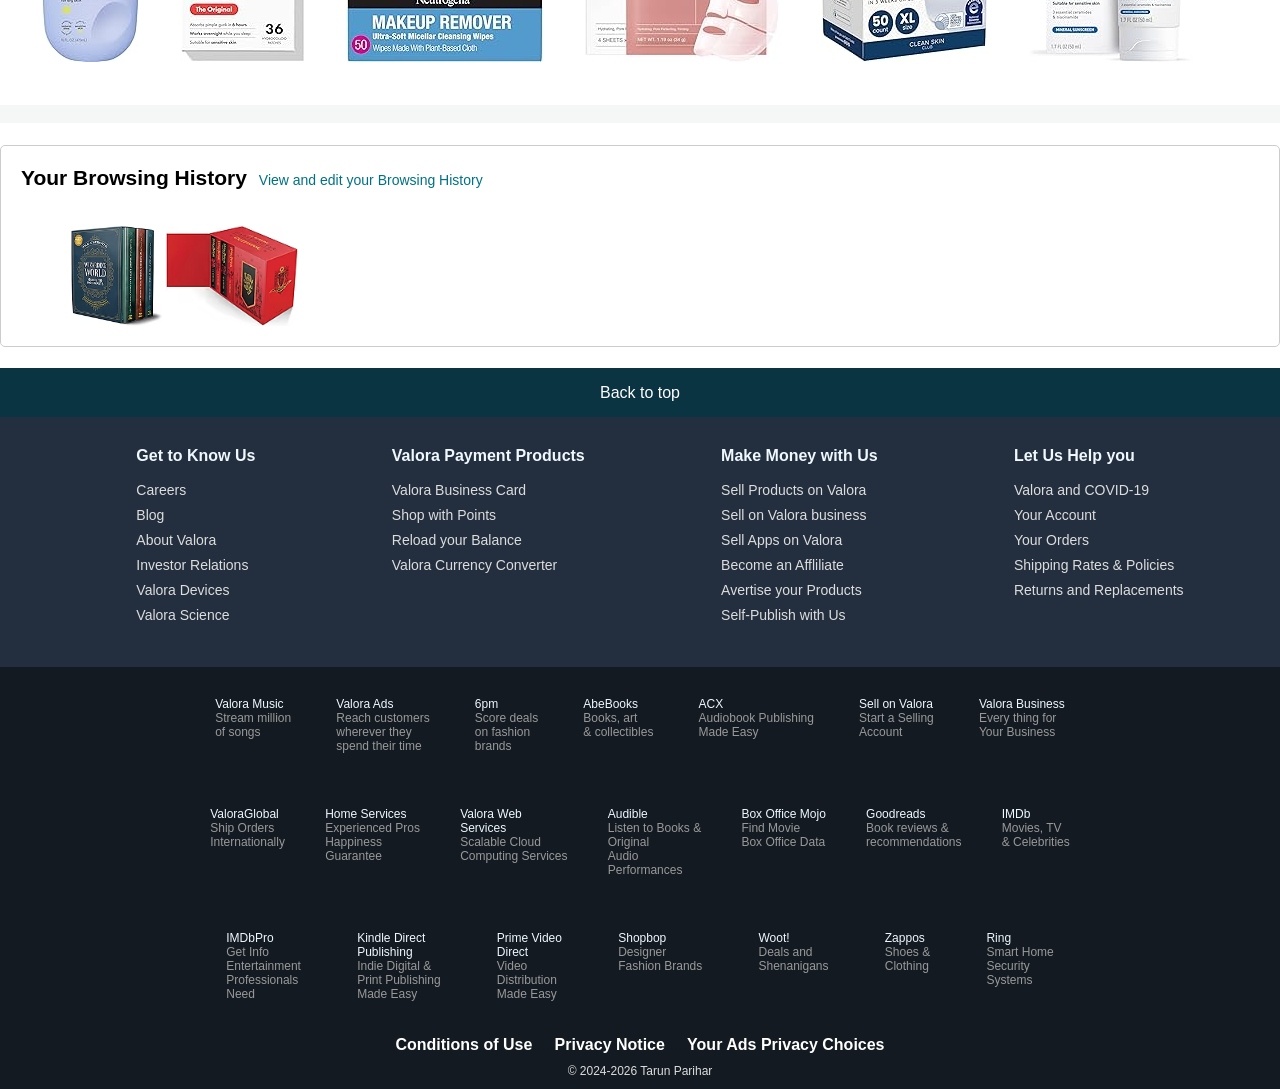
==== commit 35b4da64: "Add gift request nav links" ====
--- a/index.html
+++ b/index.html
@@ -113,8 +113,13 @@
         </div>
         <div style="display: inline-block; margin-left: 15px;">
             <span style="color: aliceblue; font-size: 15px;">
-                <a href="registry.html" style="text-decoration: none; color: aliceblue;">
+                <a href="./pages/Registry.html" style="text-decoration: none; color: aliceblue;">
                     Registry</a>
+            </span>
+        </div>
+        <div style="display: inline-block; margin-left: 15px;">
+            <span style="color: aliceblue; font-size: 15px;">
+                <a href="./pages/Gift-request.html" style="text-decoration: none; color: aliceblue;">Gift Request</a>
             </span>
         </div>
         <div style="display: inline-block; margin-left: 15px;">
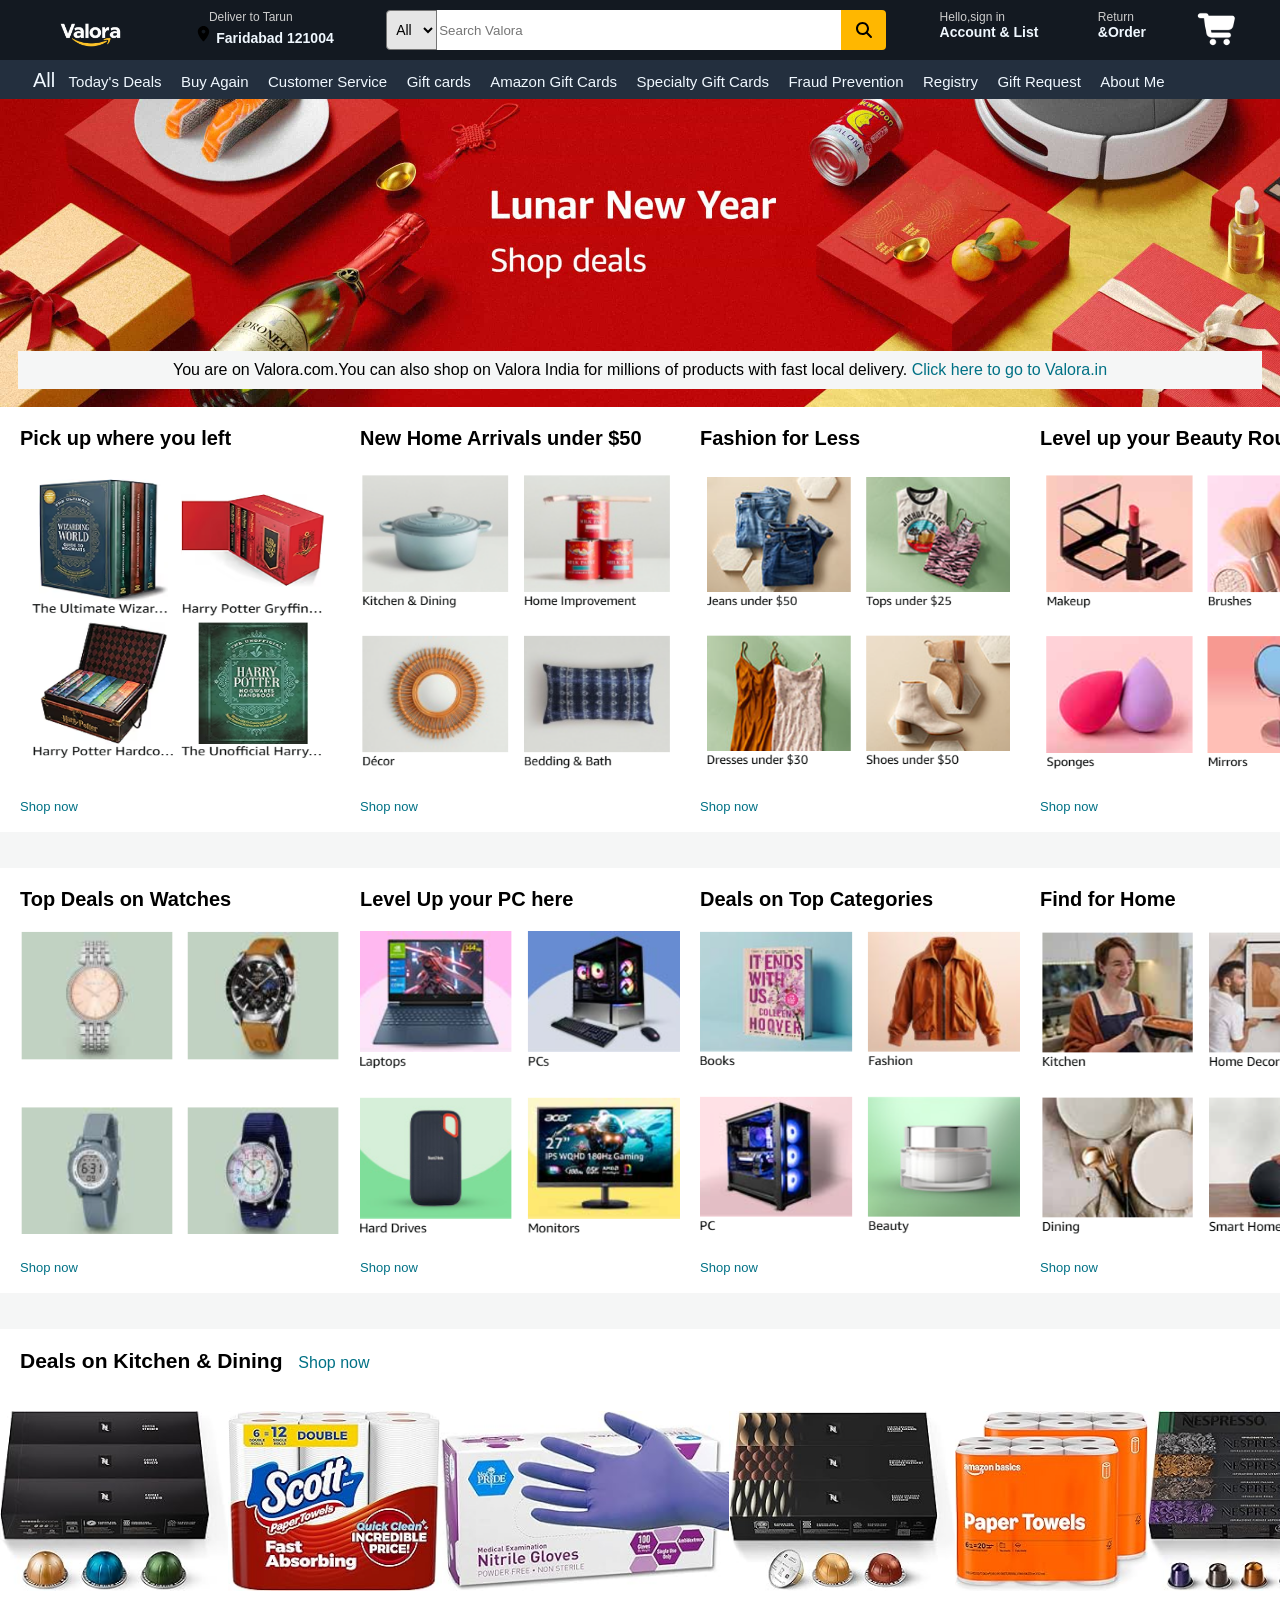
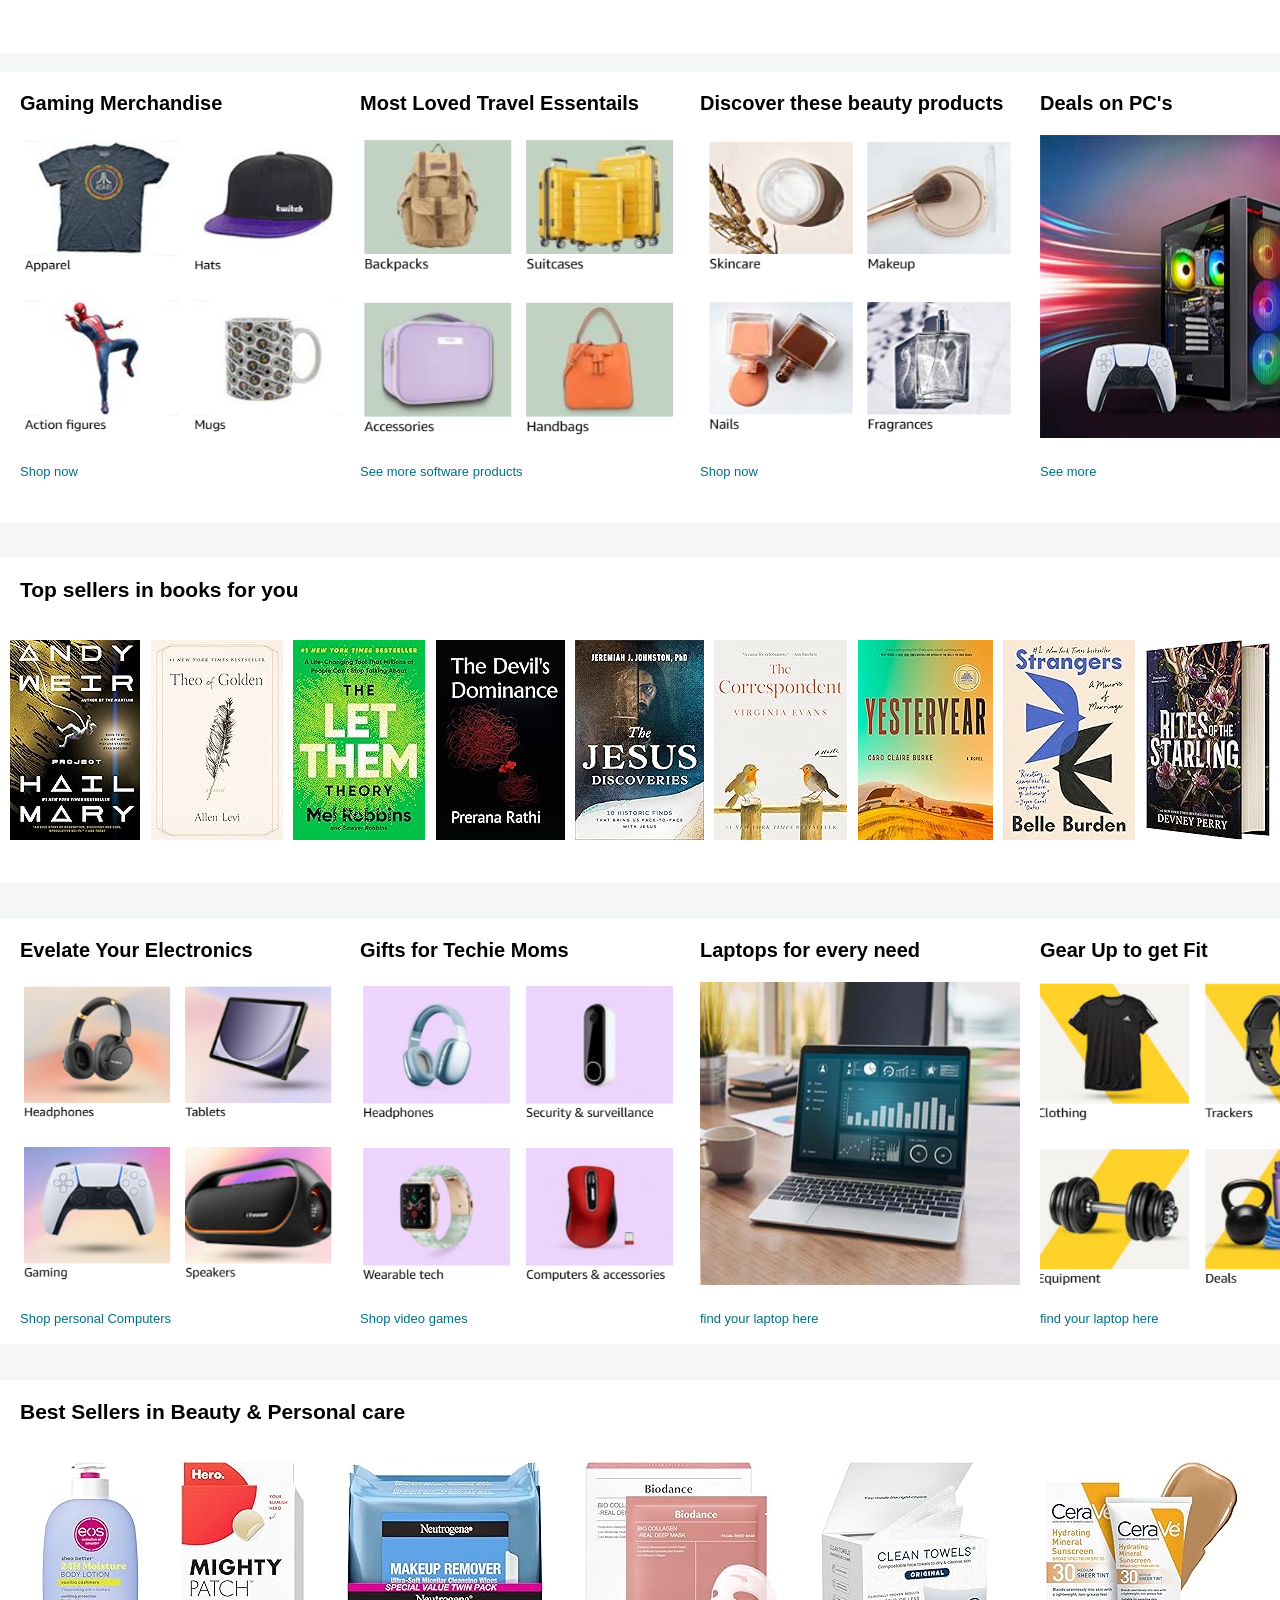
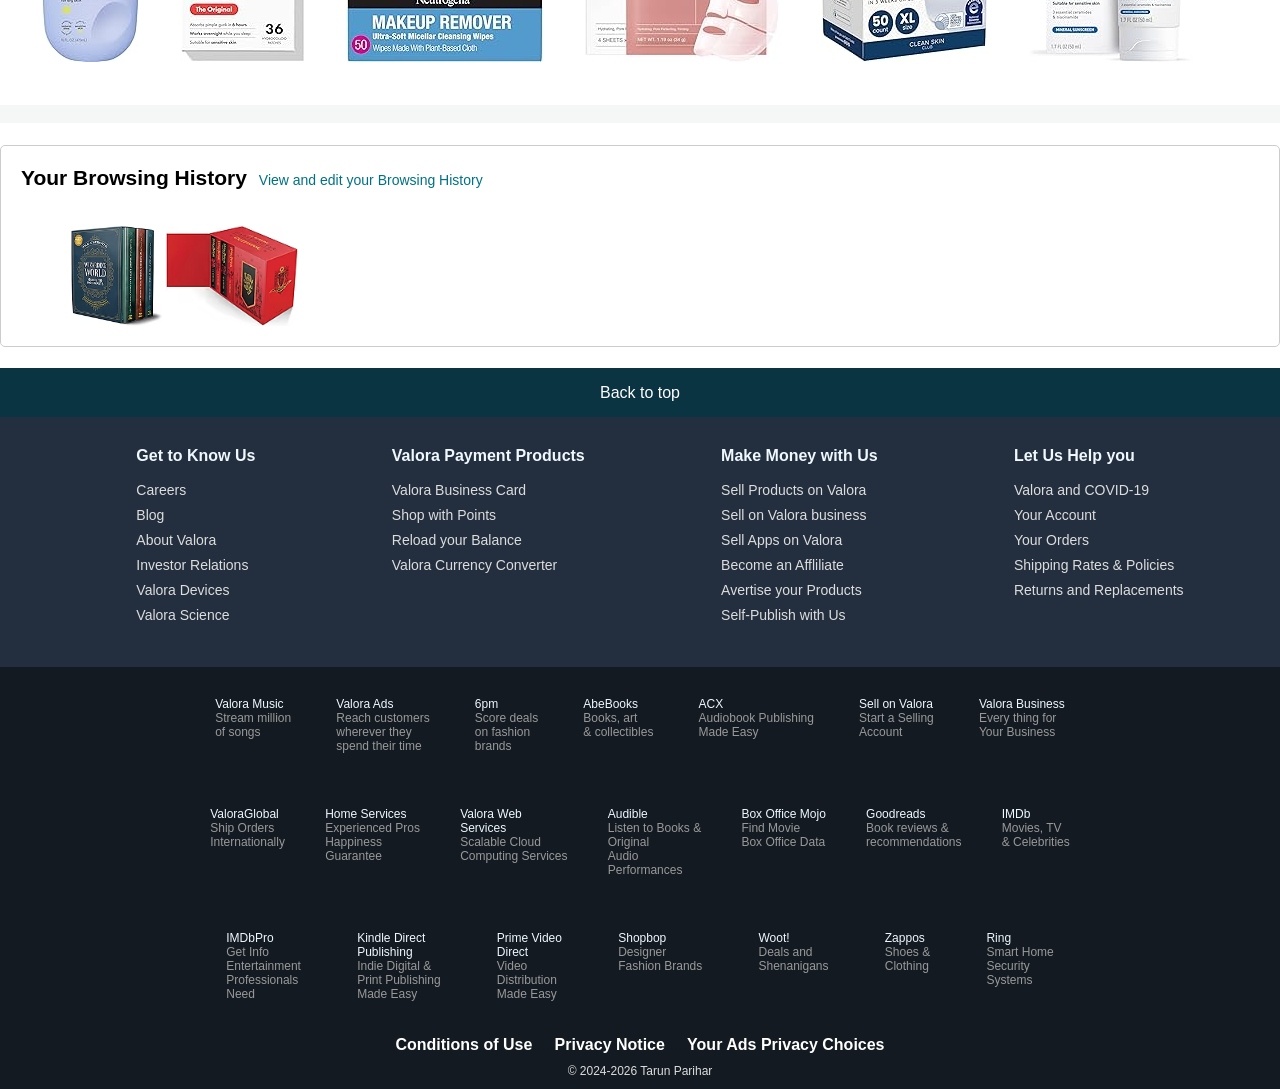
==== commit 6834312d: "Added Special gift cards and valora gift cards pages" ====
--- a/index.html
+++ b/index.html
@@ -107,6 +107,18 @@
         </div>
         <div style="display: inline-block; margin-left: 15px;">
             <span style="color: aliceblue; font-size: 15px;">
+                <a href="./pages/Amazon-gift-card.html" style="text-decoration: none; color: aliceblue;">Amazon Gift
+                    Cards</a>
+            </span>
+        </div>
+        <div style="display: inline-block; margin-left: 15px;">
+            <span style="color: aliceblue; font-size: 15px;">
+                <a href="./pages/Special-Gift-cards.html" style="text-decoration: none; color: aliceblue;">Specialty
+                    Gift Cards</a>
+            </span>
+        </div>
+        <div style="display: inline-block; margin-left: 15px;">
+            <span style="color: aliceblue; font-size: 15px;">
                 <a href="./pages/Fraud-prevention.html" style="text-decoration: none; color: aliceblue;">Fraud
                     Prevention</a>
             </span>
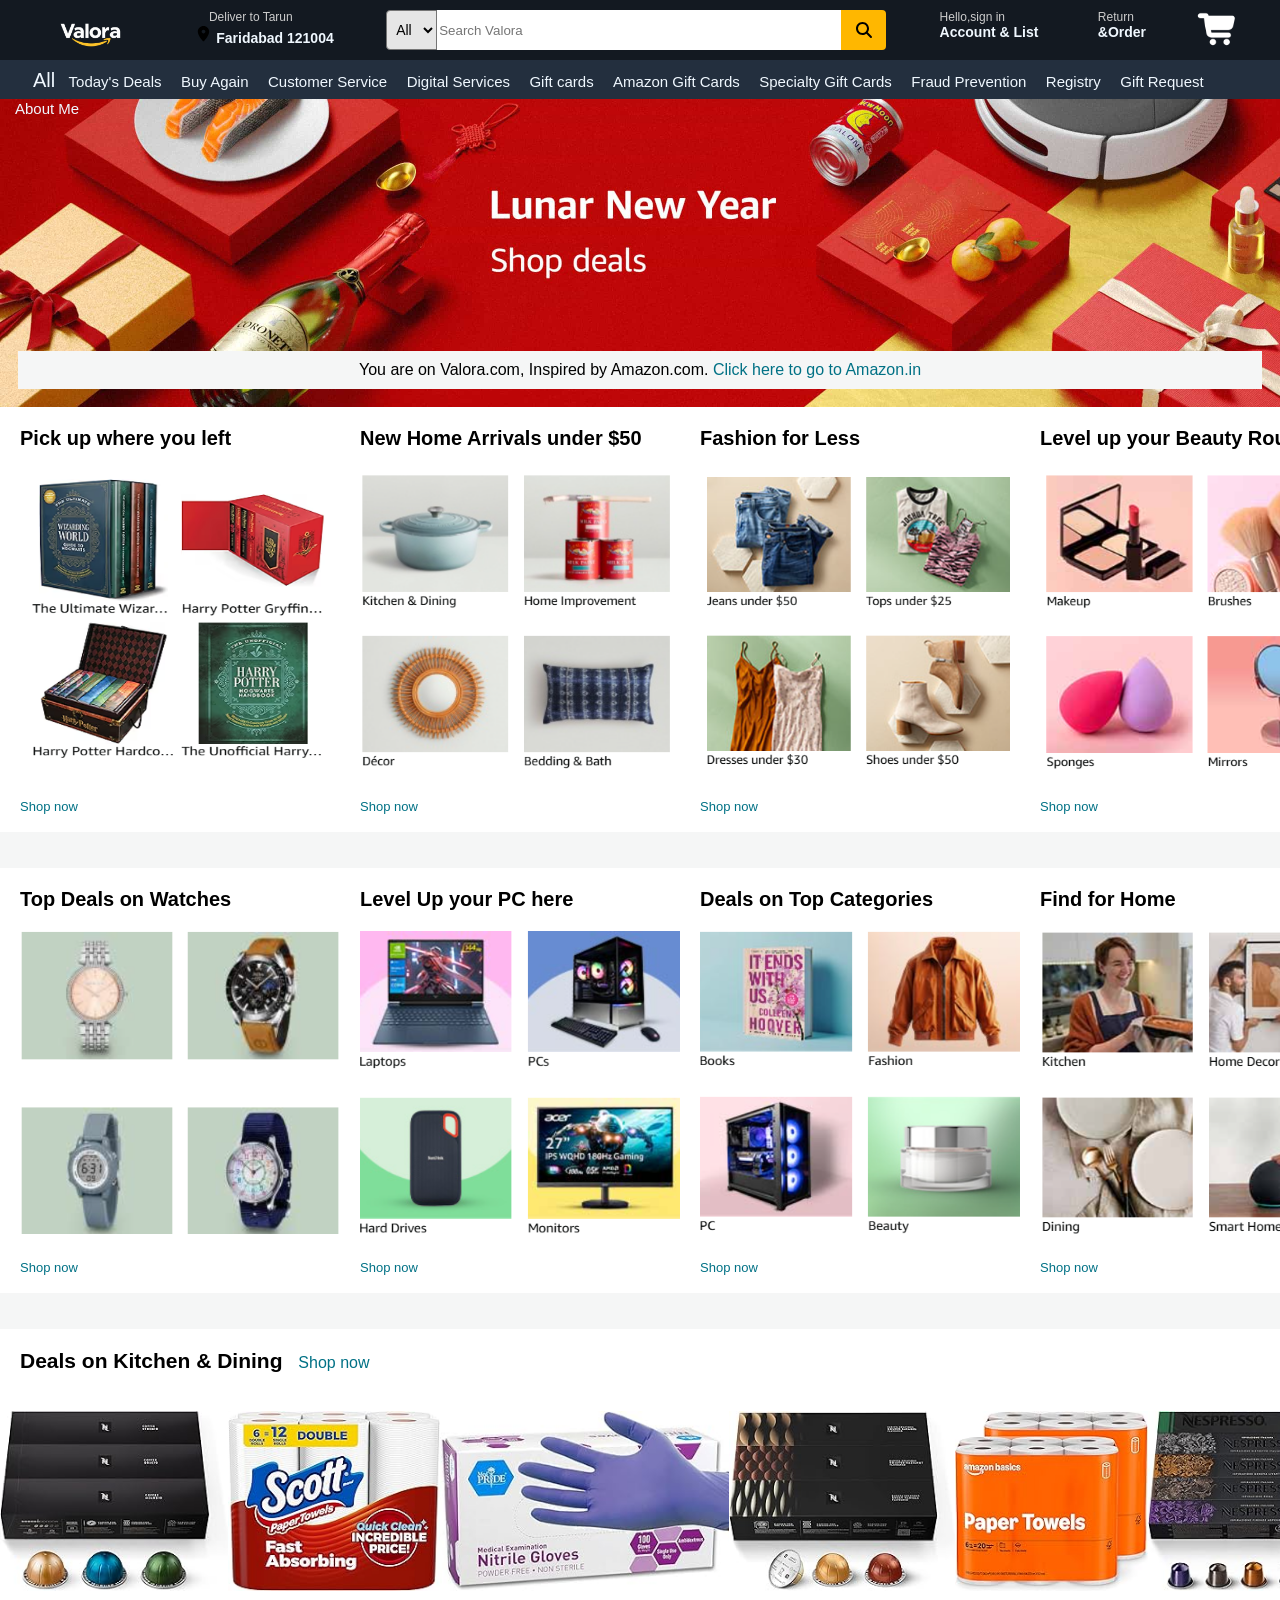
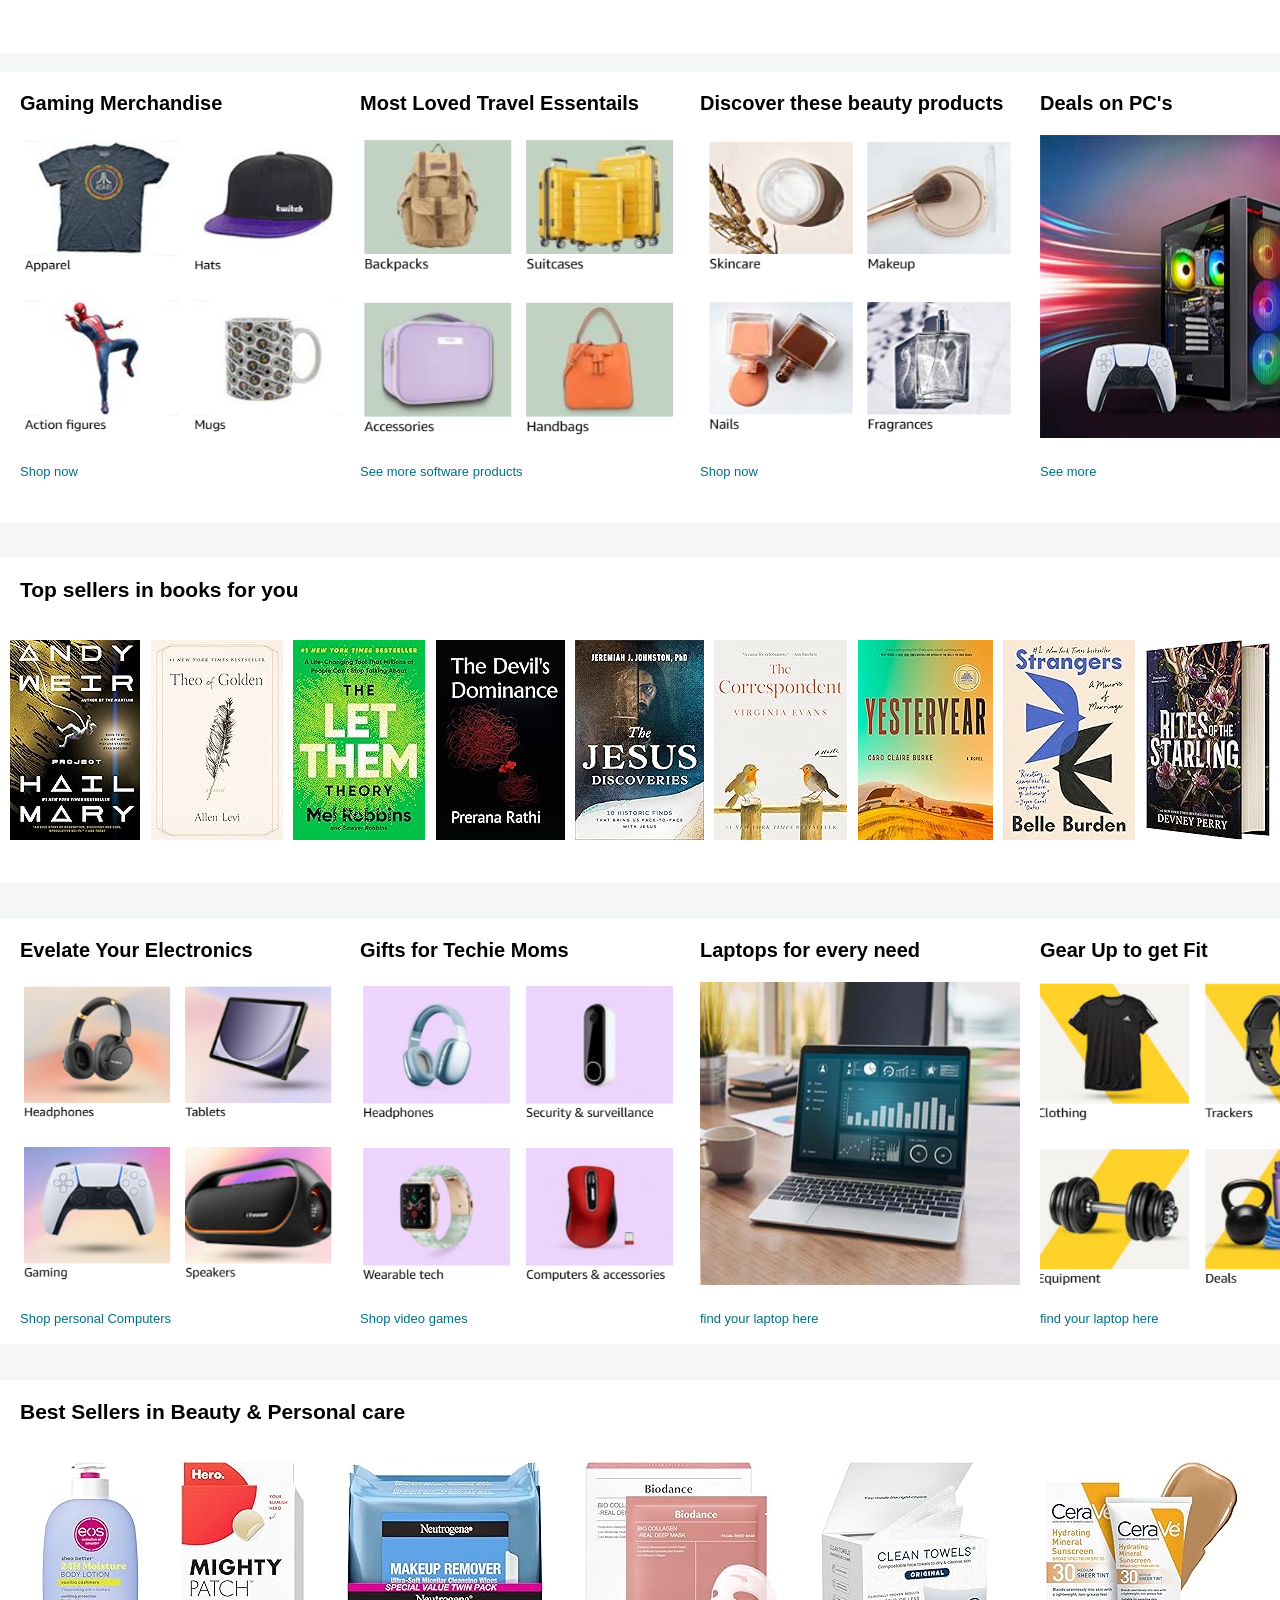
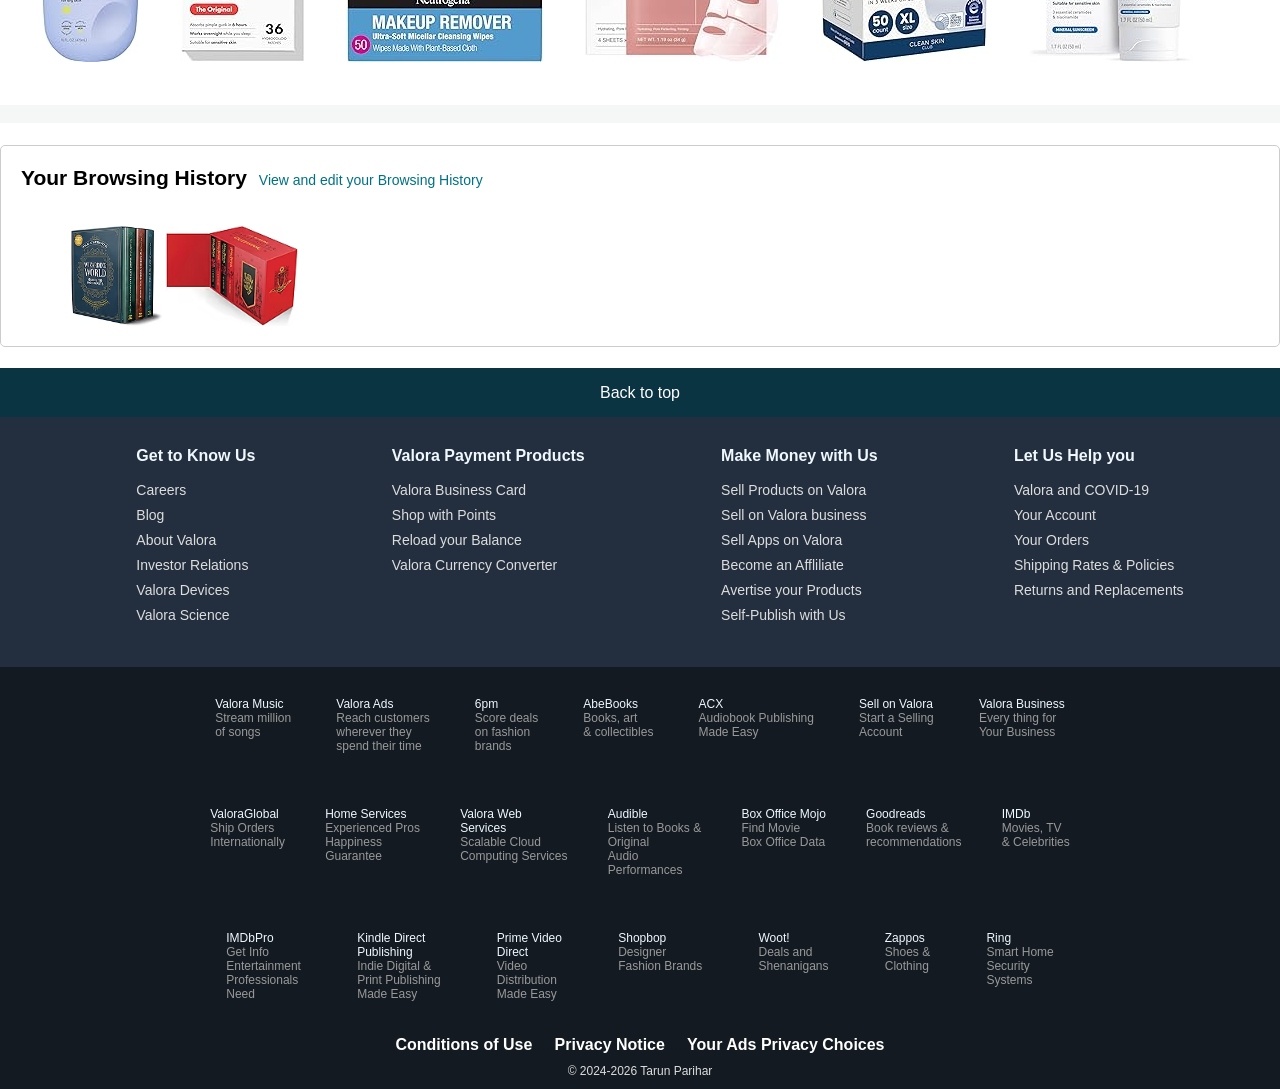
==== commit 9a212a00: "Add digital services customer support page" ====
--- a/index.html
+++ b/index.html
@@ -102,6 +102,11 @@
         </div>
         <div style="display: inline-block; margin-left: 15px;">
             <span style="color: aliceblue; font-size: 15px;">
+                <a href="./pages/Customer-Care-Digital-Services.html" style="text-decoration: none; color: aliceblue;">Digital Services</a>
+            </span>
+        </div>
+        <div style="display: inline-block; margin-left: 15px;">
+            <span style="color: aliceblue; font-size: 15px;">
                 <a href="./pages/Gift-card.html" style="text-decoration: none; color: aliceblue;">Gift cards</a>
             </span>
         </div>
@@ -149,10 +154,9 @@
         <center>
             <div id="info">
                 <center>
-                    You are on Valora.com.You can also shop on Valora India for millions of products with fast local
-                    delivery.
+                    You are on Valora.com, Inspired by Amazon.com.
                     <a style="color: #007185; text-decoration: none;" href="https://www.amazon.in">
-                        Click here to go to Valora.in
+                        Click here to go to Amazon.in
                     </a>
                 </center>
             </div>
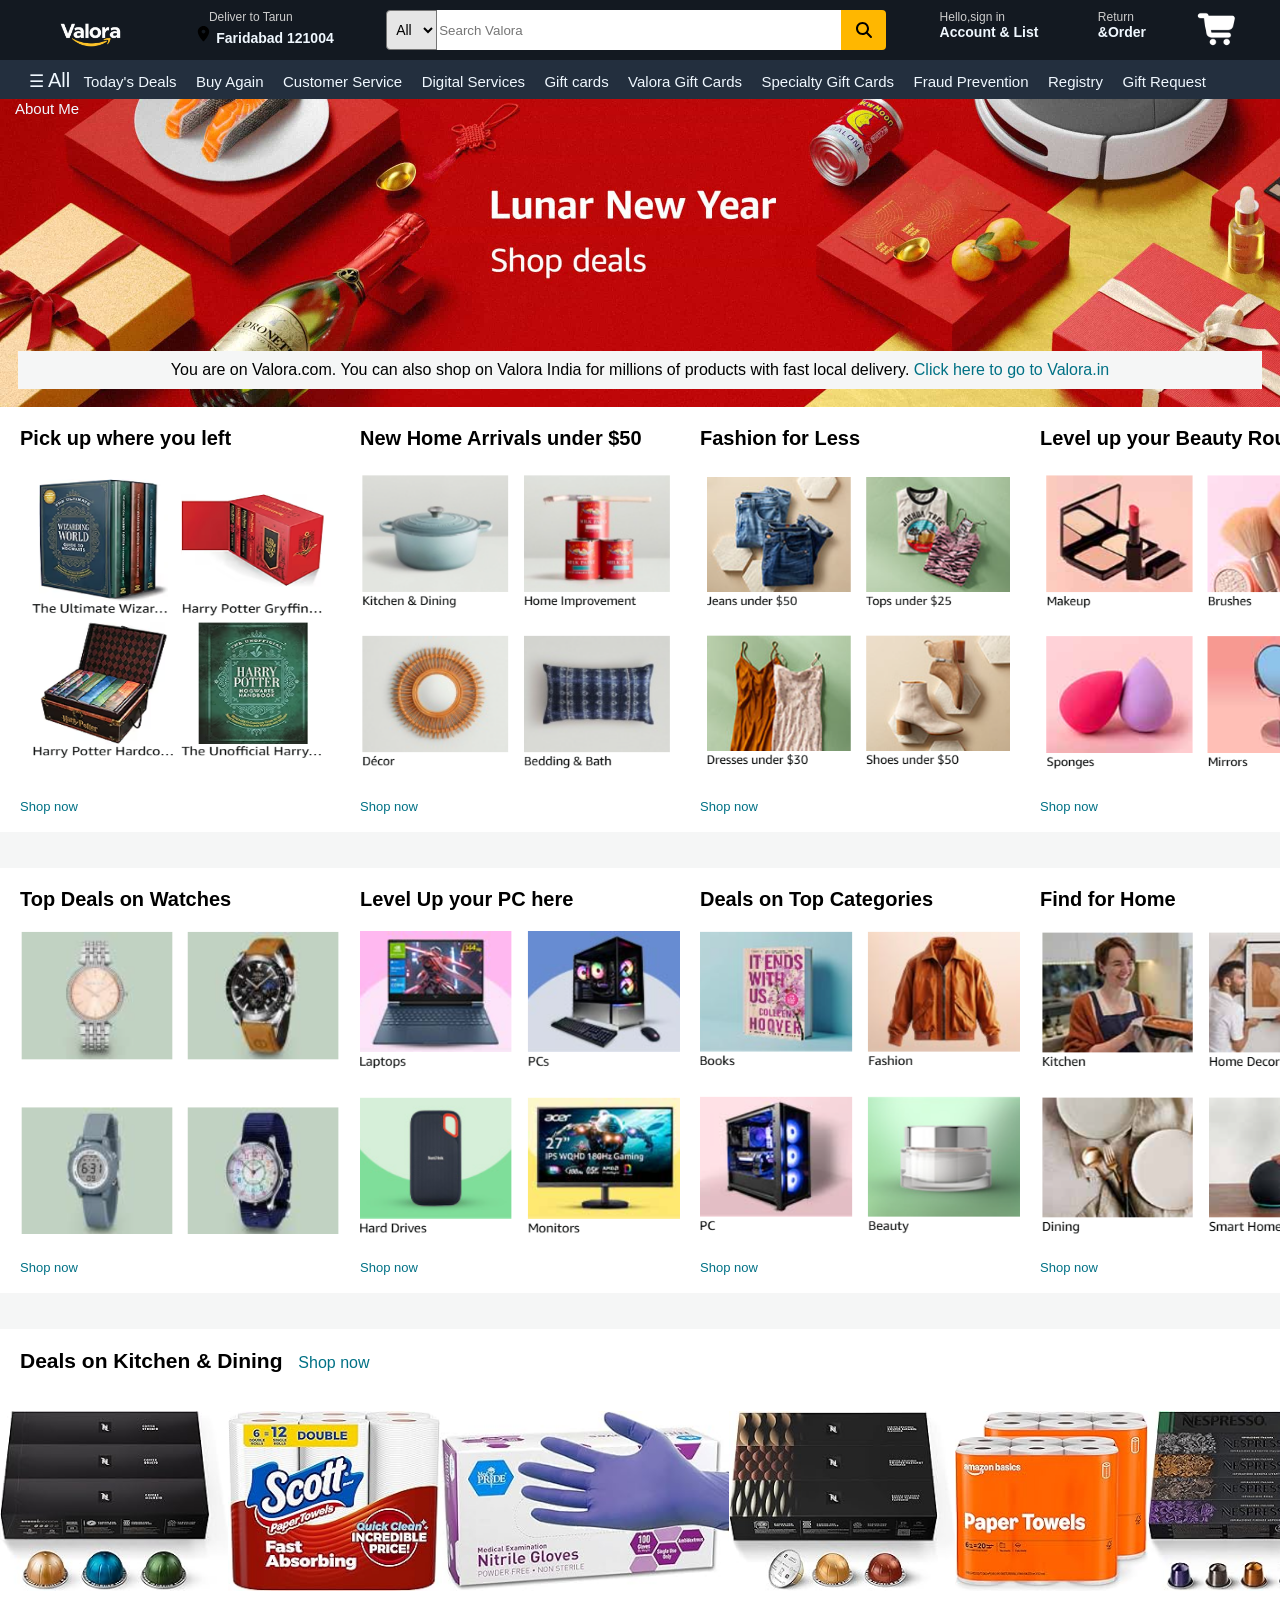
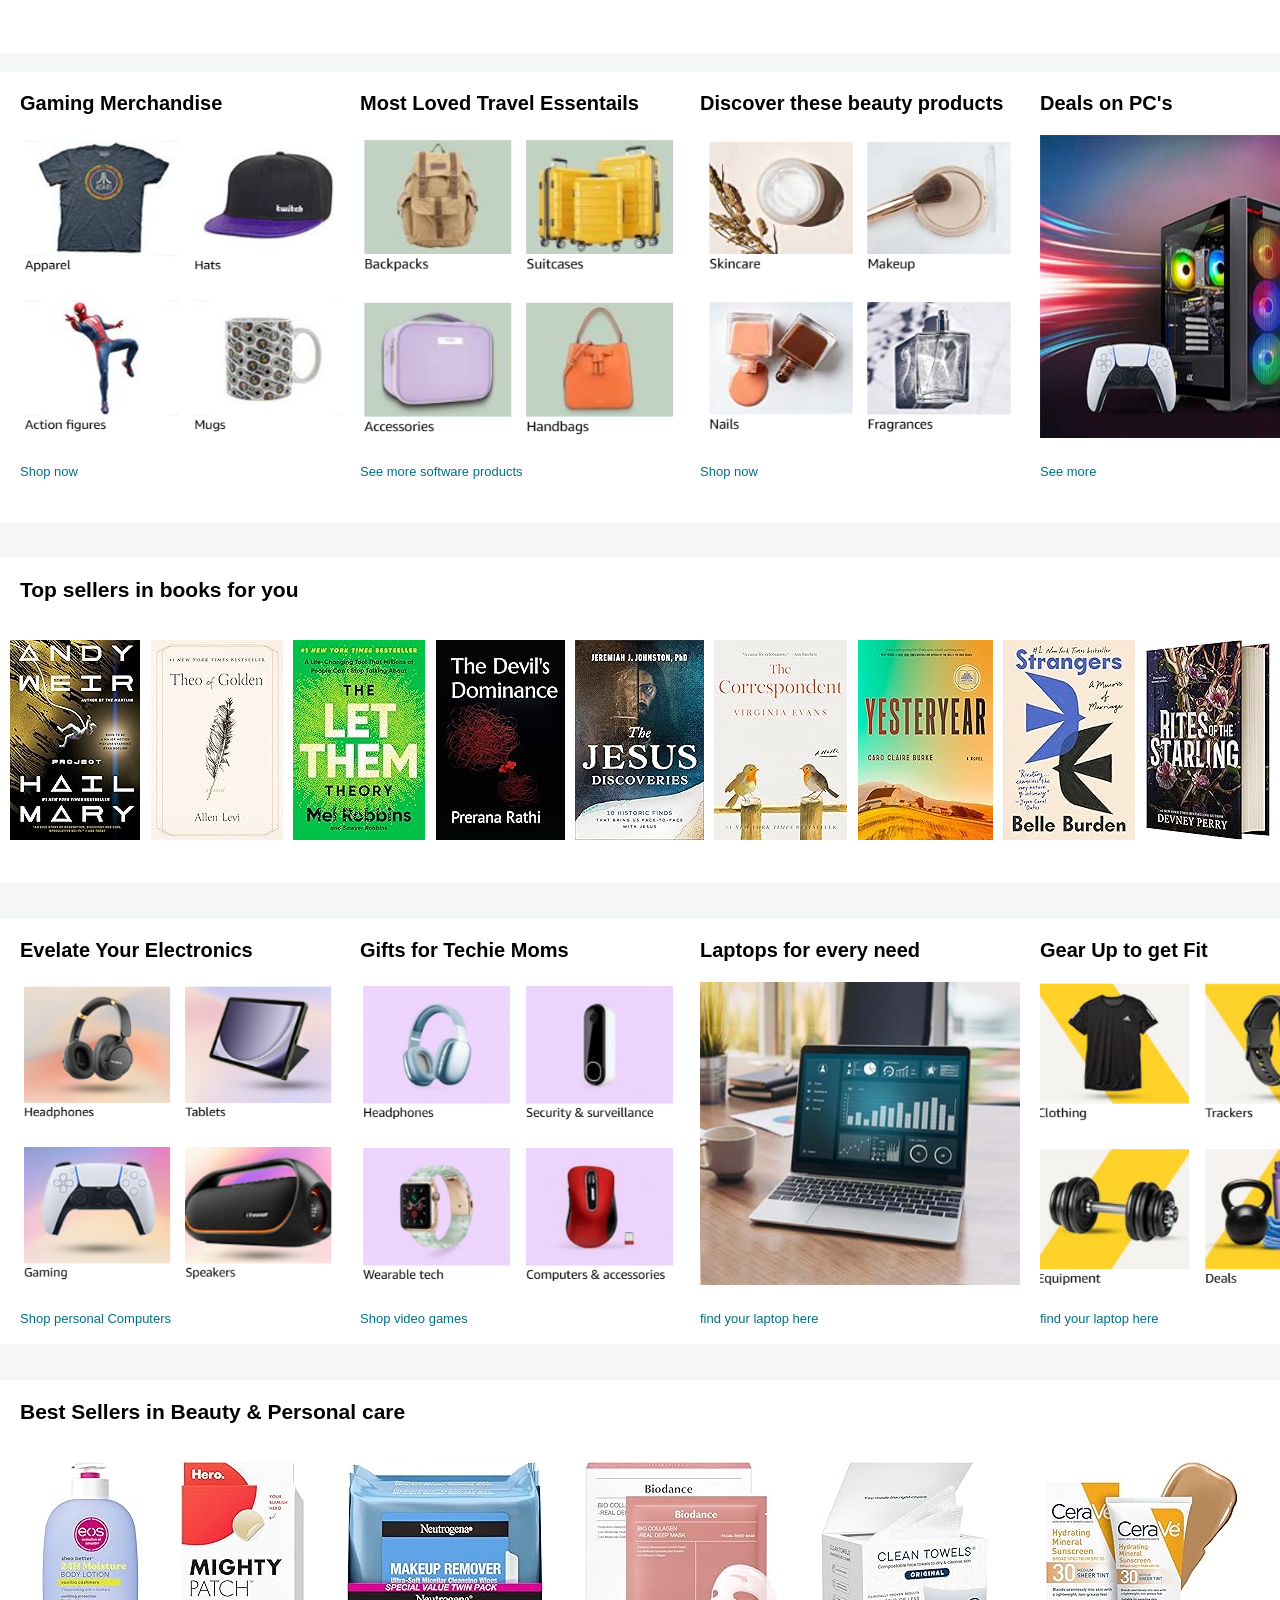
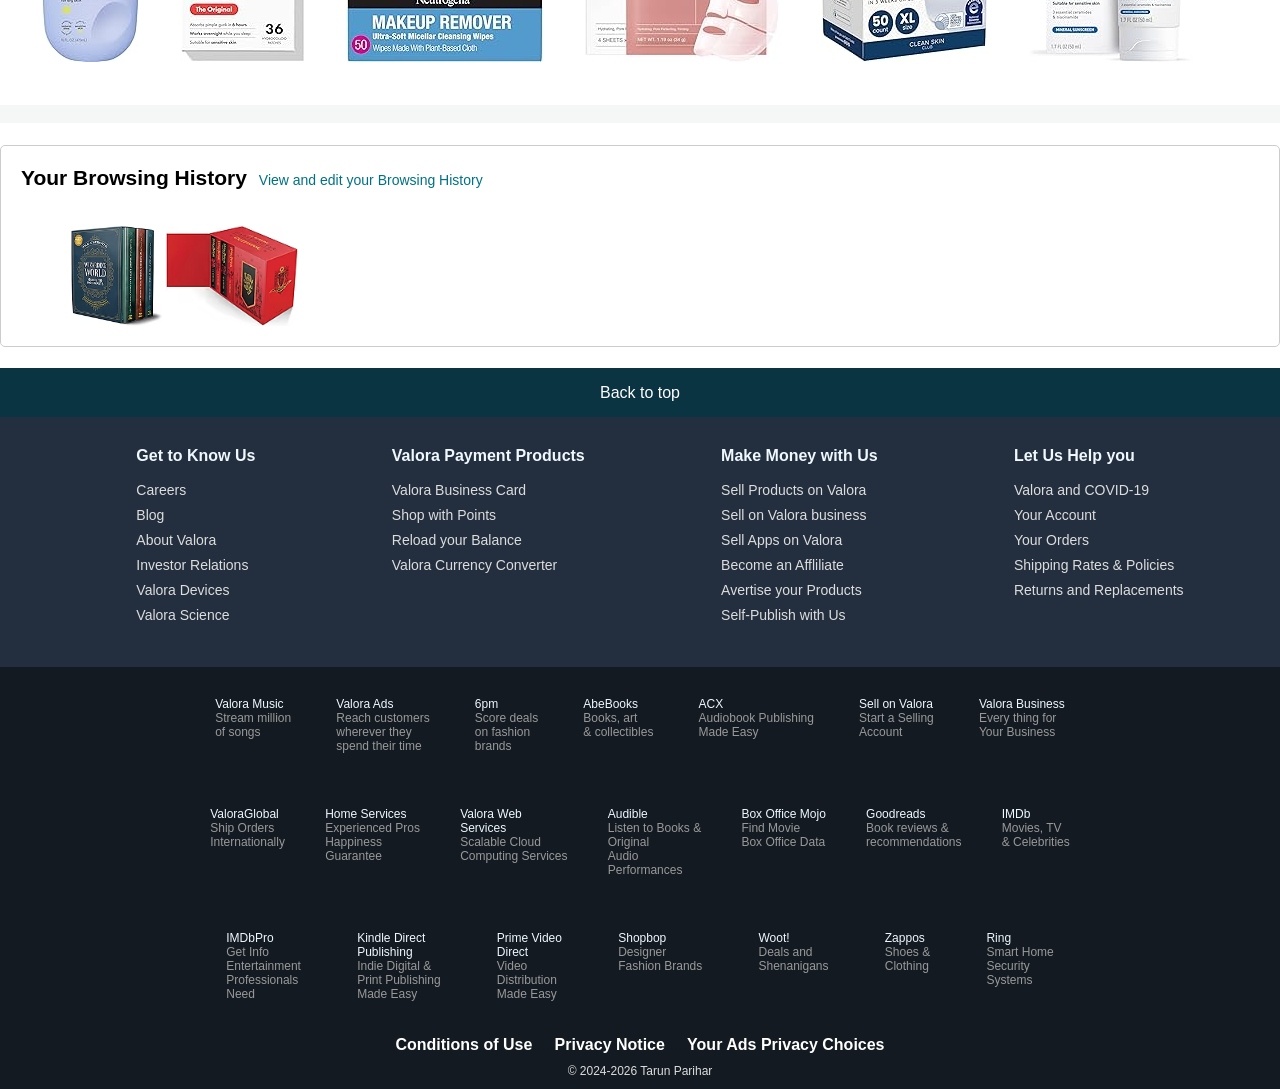
==== commit 06b52467: "Rebrand gift card pages and update Valora links" ====
--- a/index.html
+++ b/index.html
@@ -77,7 +77,7 @@
     <div class="sub-nav-bar">
         <div id="all">
             <span>
-                <img style="height: 17px; " src="/Images/bars-solid.svg" alt="">
+                <span style="color: aliceblue; font-size: 17px;">&#9776;</span>
             </span>
             <span style="color: aliceblue; font-size: 20px;">
                 <a href="#" style="text-decoration: none; color: aliceblue;">All</a>
@@ -112,7 +112,7 @@
         </div>
         <div style="display: inline-block; margin-left: 15px;">
             <span style="color: aliceblue; font-size: 15px;">
-                <a href="./pages/Amazon-gift-card.html" style="text-decoration: none; color: aliceblue;">Amazon Gift
+                <a href="./pages/Valora-gift-card.html" style="text-decoration: none; color: aliceblue;">Valora Gift
                     Cards</a>
             </span>
         </div>
@@ -154,9 +154,9 @@
         <center>
             <div id="info">
                 <center>
-                    You are on Valora.com, Inspired by Amazon.com.
-                    <a style="color: #007185; text-decoration: none;" href="https://www.amazon.in">
-                        Click here to go to Amazon.in
+                    You are on Valora.com. You can also shop on Valora India for millions of products with fast local delivery.
+                    <a style="color: #007185; text-decoration: none;" href="https://www.valora.in">
+                        Click here to go to Valora.in
                     </a>
                 </center>
             </div>
--- a/styles/layout.css
+++ b/styles/layout.css
@@ -1,7 +1,7 @@
 body {
     margin: 0;
     padding: 0;
-    font-family: "Amazon Ember", Arial, sans-serif;
+    font-family: "Valora Ember", Arial, sans-serif;
     background-color: #f5f6f6;
 }
 
@@ -80,4 +80,4 @@
     justify-content: center;
     margin-top: 35px;
     color: white;
-}+}
--- a/styles/main.css
+++ b/styles/main.css
@@ -27,7 +27,7 @@
 }
 
 #History {
-    font-family: "Amazon Ember", Arial, sans-serif;
+    font-family: "Valora Ember", Arial, sans-serif;
 }
 
 #music {
@@ -37,7 +37,7 @@
 }
 
 #upper-footer {
-    font-family: "Amazon Ember", Arial, sans-serif;
+    font-family: "Valora Ember", Arial, sans-serif;
 }
 
 /* Hover effects */
@@ -60,4 +60,4 @@
 
 #music:hover {
     text-decoration: underline solid white;
-}+}
